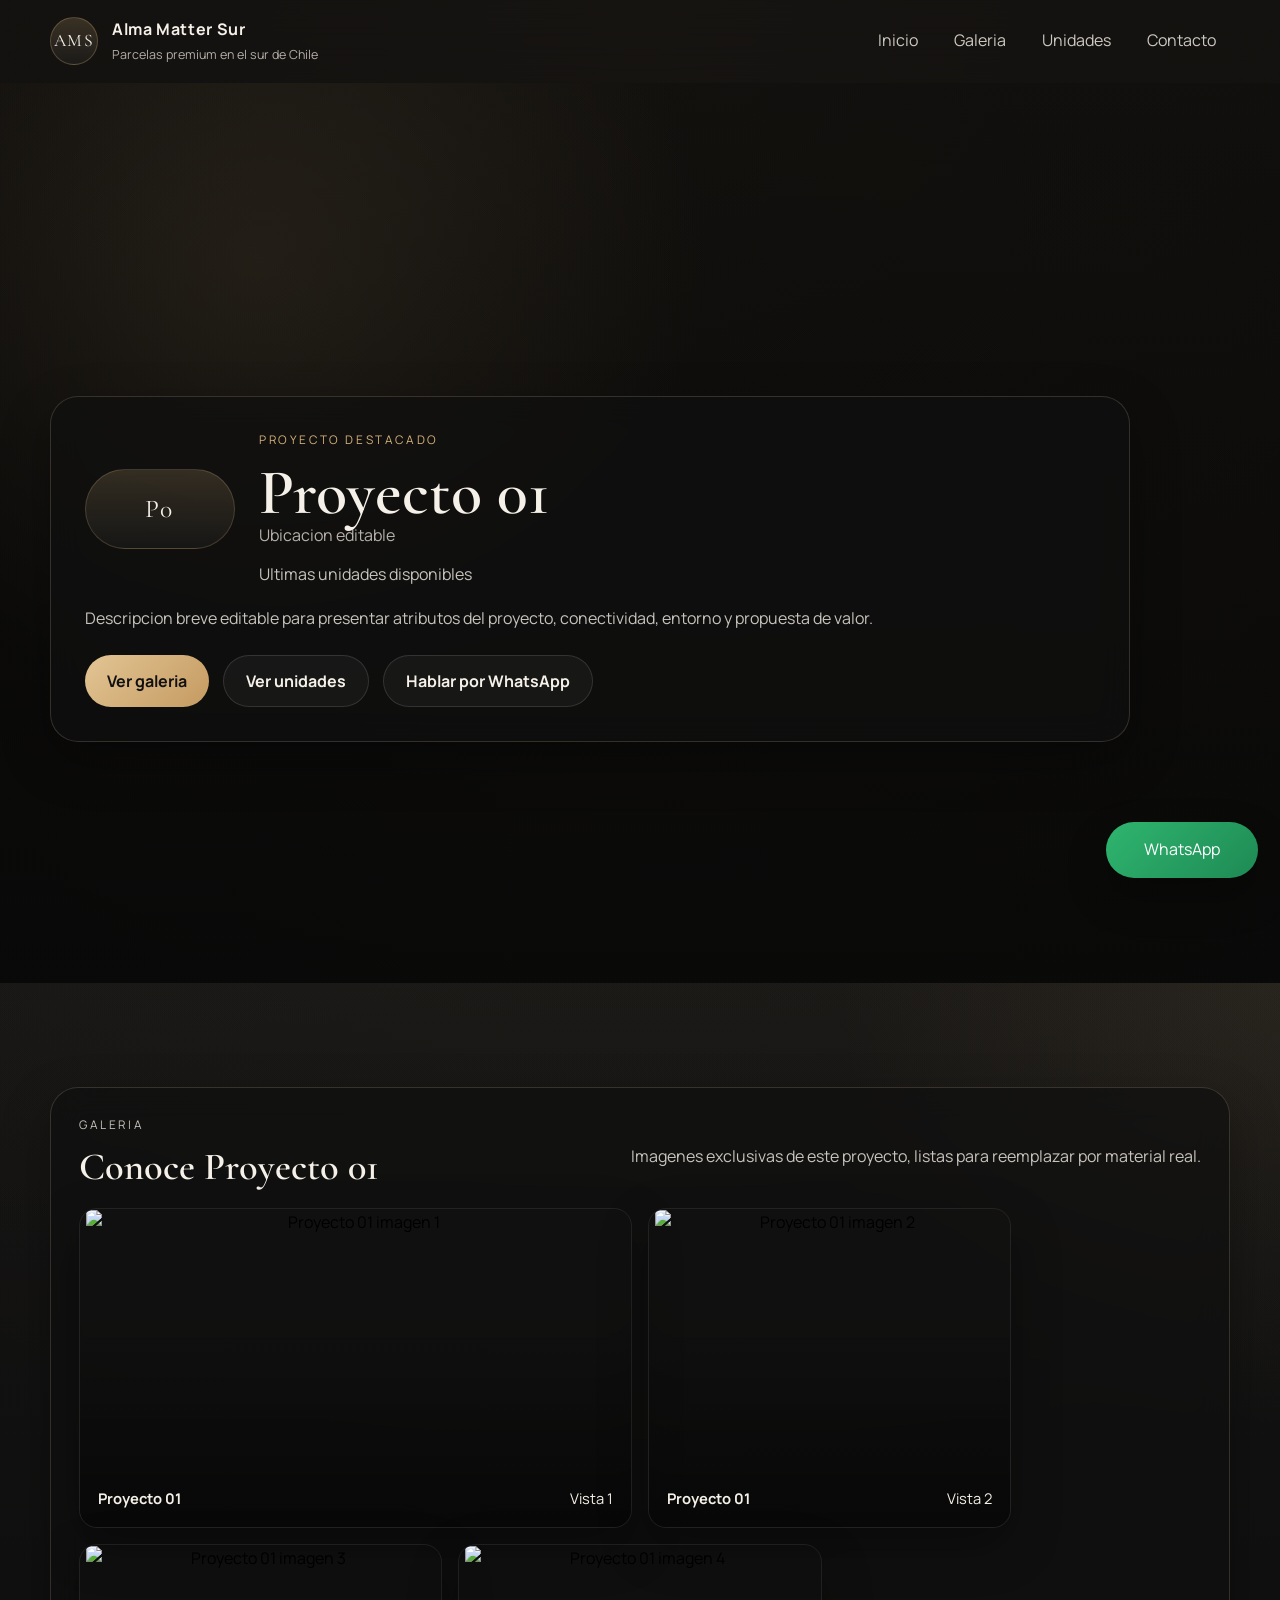
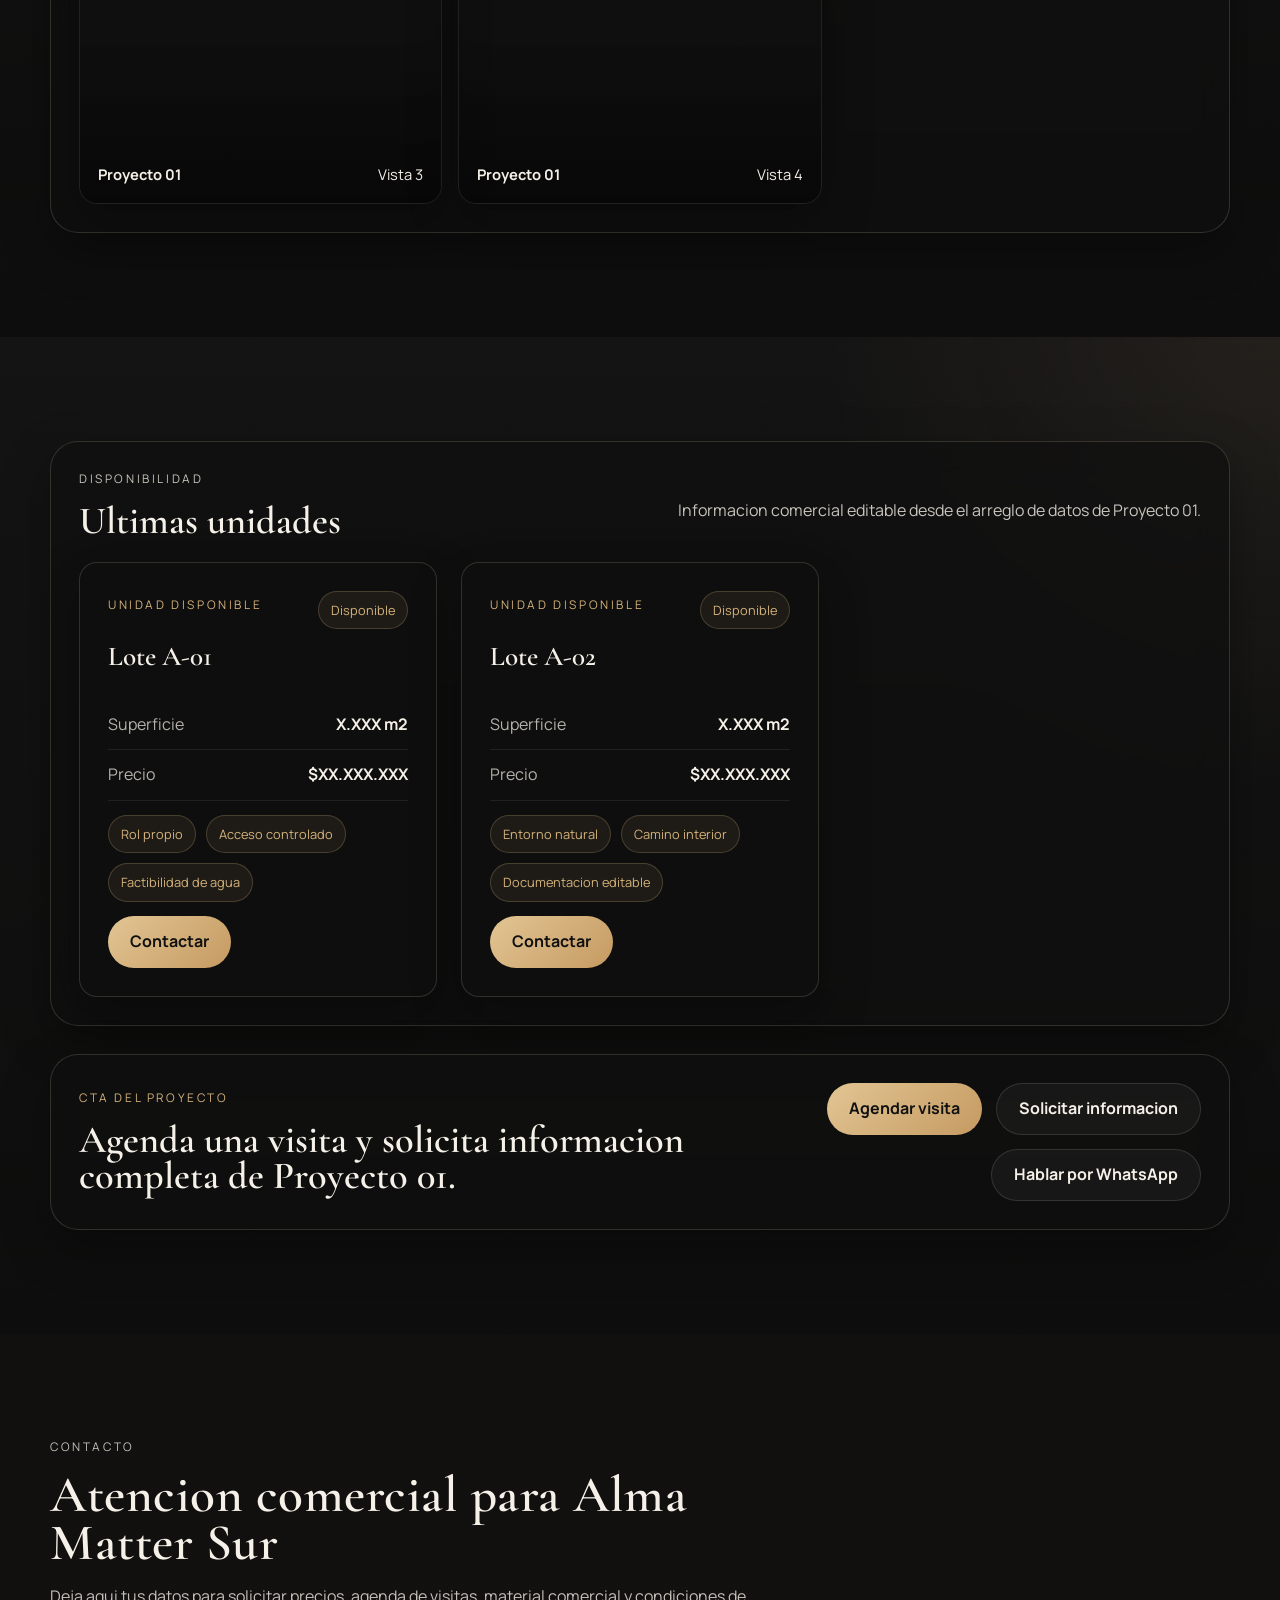
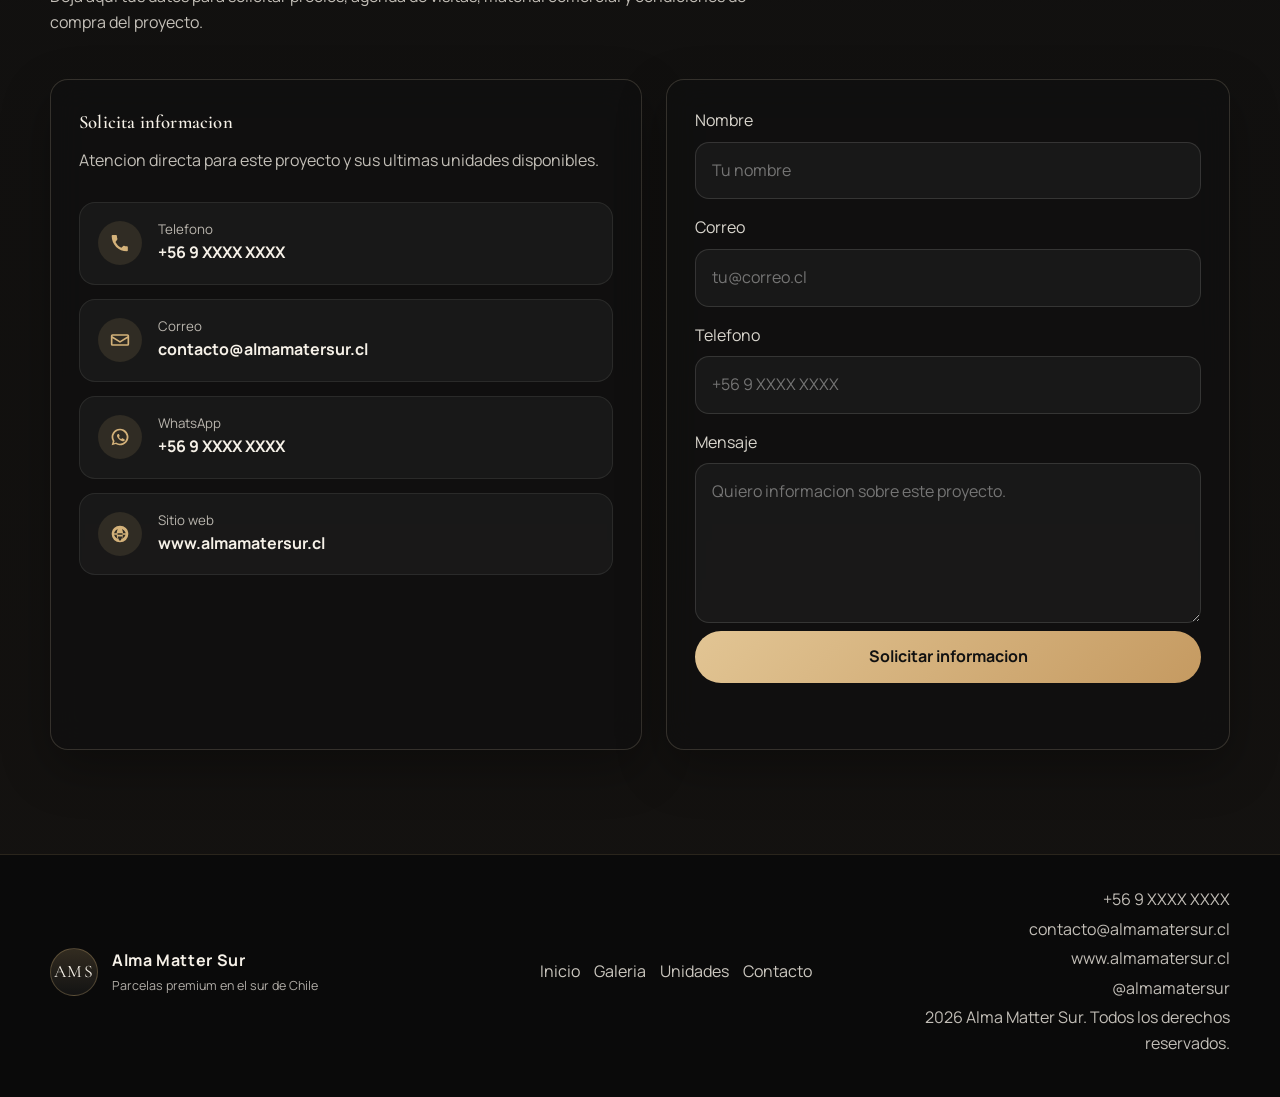
==== proyecto-1.html @ ce8dd382 "Split landing into project detail pages" ====
<!DOCTYPE html>
<html lang="es">
<head>
  <meta charset="UTF-8" />
  <meta name="viewport" content="width=device-width, initial-scale=1.0" />
  <title>Proyecto 01 | Alma Matter Sur</title>
  <meta name="description" content="Proyecto de parcelas de Alma Matter Sur." />
  <meta name="theme-color" content="#111111" />
  <link rel="preconnect" href="https://fonts.googleapis.com" />
  <link rel="preconnect" href="https://fonts.gstatic.com" crossorigin />
  <link
    href="https://fonts.googleapis.com/css2?family=Cormorant+Garamond:wght@500;600;700&family=Manrope:wght@400;500;600;700;800&display=swap"
    rel="stylesheet"
  />
  <link rel="stylesheet" href="css/styles.css" />
</head>
<body data-project-id="proyecto-1">
  <header class="site-header" id="top">
    <div class="container nav-shell">
      <a class="brand" href="index.html" aria-label="Ir al inicio de Alma Matter Sur">
        <span class="brand-mark">AMS</span>
        <span class="brand-copy">
          <strong id="brandName">Alma Matter Sur</strong>
          <small id="brandTagline">Parcelas premium en el sur de Chile</small>
        </span>
      </a>

      <nav class="main-nav" id="mainNav" aria-label="Navegacion principal"></nav>

      <button class="menu-toggle" id="menuToggle" type="button" aria-expanded="false" aria-controls="mainNav">
        Menu
      </button>
    </div>
  </header>

  <main id="projectPage">
    <!-- Render dinamico de pagina individual -->
  </main>

  <section class="section" id="contacto">
    <div class="container">
      <div class="section-head reveal">
        <p class="eyebrow">Contacto</p>
        <h2>Atencion comercial para Alma Matter Sur</h2>
        <p>
          Deja aqui tus datos para solicitar precios, agenda de visitas, material comercial y condiciones
          de compra del proyecto.
        </p>
      </div>

      <div class="contact-shell">
        <article class="contact-card reveal">
          <h3>Solicita informacion</h3>
          <p class="contact-lead">Atencion directa para este proyecto y sus ultimas unidades disponibles.</p>
          <div class="contact-list" id="contactList"></div>
        </article>

        <article class="form-card reveal">
          <form id="contactForm" novalidate>
            <label for="nombre">Nombre</label>
            <input id="nombre" name="nombre" type="text" placeholder="Tu nombre" required />

            <label for="correo">Correo</label>
            <input id="correo" name="correo" type="email" placeholder="tu@correo.cl" required />

            <label for="telefono">Telefono</label>
            <input id="telefono" name="telefono" type="tel" placeholder="+56 9 XXXX XXXX" required />

            <label for="mensaje">Mensaje</label>
            <textarea id="mensaje" name="mensaje" rows="5" placeholder="Quiero informacion sobre este proyecto." required></textarea>

            <button class="btn btn-primary btn-block" type="submit">Solicitar informacion</button>
            <p class="form-response" id="formResponse" aria-live="polite"></p>
          </form>
        </article>
      </div>
    </div>
  </section>

  <footer class="site-footer">
    <div class="container footer-shell">
      <div class="footer-brand">
        <span class="brand-mark">AMS</span>
        <div>
          <strong id="footerBrandName">Alma Matter Sur</strong>
          <p id="footerBrandTagline">Parcelas premium en el sur de Chile</p>
        </div>
      </div>

      <nav class="footer-nav" id="footerNav" aria-label="Enlaces del footer"></nav>

      <div class="footer-meta" id="footerMeta"></div>
    </div>
  </footer>

  <a class="whatsapp-float" id="whatsAppFloat" href="#contacto" target="_blank" rel="noreferrer">
    <span>WhatsApp</span>
  </a>

  <div class="lightbox" id="lightbox" aria-hidden="true">
    <button class="lightbox-close" id="lightboxClose" type="button" aria-label="Cerrar galeria">Cerrar</button>
    <button class="lightbox-nav lightbox-prev" id="lightboxPrev" type="button" aria-label="Imagen anterior">Anterior</button>
    <figure class="lightbox-figure">
      <img id="lightboxImage" src="" alt="" />
      <figcaption id="lightboxCaption"></figcaption>
    </figure>
    <button class="lightbox-nav lightbox-next" id="lightboxNext" type="button" aria-label="Imagen siguiente">Siguiente</button>
  </div>

  <script src="js/data.js"></script>
  <script src="js/project-page.js"></script>
</body>
</html>
---- css/styles.css ----
@import url("https://fonts.googleapis.com/css2?family=Cormorant+Garamond:wght@500;600;700&family=Manrope:wght@400;500;600;700;800&display=swap");

:root {
  --bg: #111111;
  --bg-soft: #171513;
  --panel: rgba(16, 16, 16, 0.72);
  --panel-strong: rgba(9, 9, 9, 0.82);
  --line: rgba(220, 205, 176, 0.18);
  --line-strong: rgba(220, 205, 176, 0.34);
  --text: #f6f1e8;
  --muted: #c7bca9;
  --accent: #d4b27a;
  --accent-soft: #b19160;
  --hero-image: url("https://images.unsplash.com/photo-1506744038136-46273834b3fb?auto=format&fit=crop&w=1800&q=80");
  --shadow-lg: 0 30px 90px rgba(0, 0, 0, 0.45);
  --shadow-md: 0 18px 50px rgba(0, 0, 0, 0.3);
  --radius-lg: 28px;
  --radius-md: 18px;
  --radius-sm: 12px;
}

*,
*::before,
*::after {
  box-sizing: border-box;
}

html {
  scroll-behavior: smooth;
}

body {
  margin: 0;
  font-family: "Manrope", sans-serif;
  background:
    radial-gradient(circle at top, rgba(212, 178, 122, 0.08), transparent 35%),
    linear-gradient(180deg, #141210 0%, #0f0f0f 50%, #141210 100%);
  color: var(--text);
  line-height: 1.6;
}

body.menu-open,
body.lightbox-open {
  overflow: hidden;
}

img {
  display: block;
  max-width: 100%;
}

a {
  color: inherit;
  text-decoration: none;
}

button,
input,
textarea {
  font: inherit;
}

button {
  border: 0;
  background: none;
}

.container {
  width: min(1180px, calc(100% - 32px));
  margin: 0 auto;
}

.section {
  padding: 104px 0;
  position: relative;
}

.section-dark {
  background:
    linear-gradient(180deg, rgba(255, 255, 255, 0.02), transparent 28%),
    linear-gradient(180deg, rgba(10, 10, 10, 0.75), rgba(10, 10, 10, 0.92));
}

.section-head {
  max-width: 720px;
  margin-bottom: 44px;
}

.section-head h2,
.cta-strip-shell h2,
.hero-copy h1,
.contact-card h3 {
  margin: 0;
  font-family: "Cormorant Garamond", serif;
  font-weight: 600;
  letter-spacing: 0.01em;
}

.section-head h2 {
  font-size: clamp(2.4rem, 4vw, 4rem);
  line-height: 0.95;
  margin-bottom: 14px;
}

.section-head p,
.hero-text,
.project-card p,
.gallery-copy p,
.contact-card p,
.footer-meta p,
.footer-brand p {
  color: rgba(246, 241, 232, 0.78);
}

.eyebrow {
  margin: 0 0 14px;
  text-transform: uppercase;
  letter-spacing: 0.22em;
  font-size: 0.74rem;
  color: var(--accent);
}

.site-header {
  position: sticky;
  top: 0;
  z-index: 50;
  backdrop-filter: blur(18px);
  background: rgba(13, 13, 13, 0.56);
  border-bottom: 1px solid transparent;
  transition: background 0.25s ease, border-color 0.25s ease, box-shadow 0.25s ease;
}

.site-header.scrolled {
  background: rgba(10, 10, 10, 0.88);
  border-color: rgba(212, 178, 122, 0.16);
  box-shadow: 0 10px 32px rgba(0, 0, 0, 0.2);
}

.nav-shell {
  min-height: 82px;
  display: flex;
  align-items: center;
  justify-content: space-between;
  gap: 20px;
}

.brand,
.footer-brand {
  display: inline-flex;
  align-items: center;
  gap: 14px;
}

.brand-mark {
  width: 48px;
  height: 48px;
  border-radius: 50%;
  display: grid;
  place-items: center;
  border: 1px solid rgba(212, 178, 122, 0.28);
  background: linear-gradient(180deg, rgba(212, 178, 122, 0.2), rgba(255, 255, 255, 0.04));
  color: var(--text);
  font-family: "Cormorant Garamond", serif;
  font-size: 1.1rem;
  letter-spacing: 0.08em;
}

.brand-copy strong,
.footer-brand strong {
  display: block;
  font-size: 1rem;
  letter-spacing: 0.04em;
}

.brand-copy small,
.footer-brand p {
  display: block;
  margin: 3px 0 0;
  font-size: 0.78rem;
  color: rgba(246, 241, 232, 0.7);
}

.main-nav {
  display: flex;
  align-items: center;
  gap: 8px;
}

.main-nav a,
.footer-nav a {
  color: rgba(246, 241, 232, 0.82);
}

.main-nav a {
  padding: 10px 14px;
  border-radius: 999px;
  transition: background 0.25s ease, color 0.25s ease;
}

.main-nav a:hover,
.main-nav a:focus-visible,
.footer-nav a:hover,
.footer-nav a:focus-visible {
  color: var(--text);
}

.main-nav a:hover,
.main-nav a:focus-visible {
  background: rgba(255, 255, 255, 0.06);
}

.menu-toggle {
  display: none;
  min-width: 78px;
  padding: 12px 16px;
  border-radius: 999px;
  color: var(--text);
  border: 1px solid rgba(212, 178, 122, 0.22);
  background: rgba(255, 255, 255, 0.04);
  cursor: pointer;
}

.hero {
  min-height: 100svh;
  display: flex;
  align-items: center;
  position: relative;
  isolation: isolate;
  overflow: clip;
}

.hero-media,
.hero-overlay {
  position: absolute;
  inset: 0;
}

.hero-media {
  background:
    linear-gradient(135deg, rgba(7, 7, 7, 0.36), rgba(7, 7, 7, 0.22)),
    var(--hero-image) center center / cover no-repeat;
  transform: scale(1.02);
}

.hero-overlay {
  background:
    linear-gradient(180deg, rgba(6, 6, 6, 0.36) 0%, rgba(6, 6, 6, 0.72) 100%),
    radial-gradient(circle at 20% 20%, rgba(212, 178, 122, 0.18), transparent 36%);
}

.hero-shell {
  position: relative;
  z-index: 1;
  min-height: calc(100svh - 82px);
  display: flex;
  flex-direction: column;
  justify-content: center;
  align-items: center;
  gap: 22px;
  padding: 112px 0 40px;
}

.hero-copy {
  width: min(100%, 1120px);
  margin: 0 auto;
  text-align: center;
}

.hero-copy-compact {
  max-width: 720px;
}

.hero-intro {
  max-width: 540px;
  margin: 0 auto;
  font-size: 1rem;
  color: rgba(246, 241, 232, 0.82);
}

.hero-copy h1 {
  max-width: 1120px;
  margin: 0 auto 16px;
  font-size: clamp(2.9rem, 5.3vw, 5rem);
  line-height: 0.94;
  text-wrap: balance;
}

.hero-text {
  max-width: 860px;
  margin: 0 auto;
  font-size: 1rem;
}

.hero-panel,
.project-card,
.gallery-panel,
.unit-card,
.contact-card,
.form-card,
.cta-strip-shell {
  background: var(--panel);
  border: 1px solid var(--line);
  box-shadow: var(--shadow-md);
  backdrop-filter: blur(16px);
}

.hero-panel {
  width: min(100%, 1180px);
  padding: 0;
  border-radius: var(--radius-lg);
  background: transparent;
  border: 0;
  box-shadow: none;
  backdrop-filter: none;
}

.hero-projects {
  display: grid;
  grid-template-columns: repeat(3, minmax(0, 1fr));
  gap: clamp(18px, 2vw, 28px);
}

.hero-project-card {
  display: flex;
  flex-direction: column;
  align-items: center;
  text-align: center;
  min-width: 0;
  min-height: 100%;
  padding: 30px 24px 24px;
  border-radius: 20px;
  background: rgba(0, 0, 0, 0.45);
  box-shadow: var(--shadow-md);
  backdrop-filter: blur(8px);
  border: 1px solid rgba(255, 255, 255, 0.08);
  color: var(--text);
  transition: transform 0.3s ease, border-color 0.3s ease, background 0.3s ease, box-shadow 0.3s ease;
}

.hero-project-card:hover,
.hero-project-card:focus-within {
  transform: translateY(-4px);
  border-color: rgba(212, 178, 122, 0.42);
  background: rgba(0, 0, 0, 0.54);
  box-shadow: 0 24px 60px rgba(0, 0, 0, 0.34);
}

.hero-project-card img,
.logo-placeholder {
  width: auto;
  height: 80px;
  margin: 0 auto 18px;
}

.logo-placeholder {
  min-width: 150px;
  padding: 0 14px;
  border-radius: 999px;
  display: grid;
  place-items: center;
  background: linear-gradient(180deg, rgba(212, 178, 122, 0.18), rgba(255, 255, 255, 0.03));
  border: 1px solid rgba(212, 178, 122, 0.22);
  font-family: "Cormorant Garamond", serif;
  font-size: 1.6rem;
  letter-spacing: 0.08em;
}

.hero-project-card strong,
.project-logo-copy strong,
.gallery-copy h3,
.unit-card h3 {
  display: block;
  font-family: "Cormorant Garamond", serif;
  font-size: 1.7rem;
  font-weight: 600;
  line-height: 1;
}

.hero-project-card span,
.project-logo-copy span,
.gallery-copy span,
.unit-meta,
.contact-link small {
  display: block;
  color: rgba(246, 241, 232, 0.72);
}

.hero-project-line {
  margin: 14px 0 22px;
  color: rgba(246, 241, 232, 0.82);
  font-size: 0.95rem;
}

.hero-card-btn {
  width: 100%;
  margin-top: auto;
}

.project-section {
  background:
    radial-gradient(circle at top right, rgba(212, 178, 122, 0.08), transparent 28%),
    linear-gradient(180deg, rgba(255, 255, 255, 0.02), rgba(13, 13, 13, 0.88));
}

.project-detail-hero .hero-shell {
  min-height: calc(88svh - 82px);
}

.project-detail-shell {
  align-items: stretch;
}

.project-detail-card {
  width: min(100%, 1080px);
  padding: 34px;
  border-radius: var(--radius-lg);
  background: var(--panel);
  border: 1px solid var(--line);
  box-shadow: var(--shadow-md);
  backdrop-filter: blur(16px);
}

.project-detail-brand {
  display: flex;
  align-items: center;
  gap: 24px;
  margin-bottom: 18px;
}

.project-detail-copy h1 {
  margin: 0;
  font-family: "Cormorant Garamond", serif;
  font-weight: 600;
  font-size: clamp(3rem, 5vw, 5.1rem);
  line-height: 0.92;
}

.project-detail-actions {
  margin-top: 24px;
  display: flex;
  gap: 14px;
  flex-wrap: wrap;
}

.project-section-shell {
  display: grid;
  gap: 28px;
}

.project-section-head,
.project-block,
.project-cta {
  background: var(--panel);
  border: 1px solid var(--line);
  box-shadow: var(--shadow-md);
  backdrop-filter: blur(16px);
  border-radius: var(--radius-lg);
}

.project-section-head {
  display: grid;
  grid-template-columns: minmax(0, 1.1fr) minmax(280px, 0.9fr);
  gap: 28px;
  align-items: end;
  padding: 32px;
}

.project-section-brand {
  display: flex;
  align-items: center;
  gap: 22px;
}

.project-section-logo {
  flex: 0 0 auto;
  margin: 0;
}

.project-section-copy h2,
.project-block-head h3,
.project-cta h3 {
  margin: 0;
  font-family: "Cormorant Garamond", serif;
  font-weight: 600;
  line-height: 0.96;
}

.project-section-copy h2 {
  font-size: clamp(2.8rem, 4vw, 4.4rem);
}

.project-section-location {
  margin-top: 8px;
  color: rgba(246, 241, 232, 0.72);
}

.project-section-tagline,
.project-section-description,
.project-block-head p,
.empty-state {
  color: rgba(246, 241, 232, 0.8);
}

.project-section-tagline {
  margin: 14px 0 0;
  font-size: 1rem;
}

.project-section-description {
  margin: 0;
  font-size: 1rem;
}

.project-block {
  padding: 28px;
}

.project-block-head {
  display: flex;
  justify-content: space-between;
  align-items: end;
  gap: 18px;
  margin-bottom: 22px;
}

.project-block-head h3,
.project-cta h3 {
  font-size: clamp(2rem, 3vw, 3rem);
}

.project-units-grid {
  grid-template-columns: repeat(2, minmax(0, 1fr));
}

.project-cta {
  padding: 28px;
  display: flex;
  justify-content: space-between;
  align-items: center;
  gap: 22px;
}

.project-cta-actions {
  display: flex;
  gap: 14px;
  flex-wrap: wrap;
  justify-content: flex-end;
}

.empty-state {
  margin: 0;
  padding: 20px 0 4px;
}

.hero-actions,
.cta-strip-actions {
  margin-top: 28px;
  display: flex;
  justify-content: center;
  gap: 14px;
  flex-wrap: wrap;
}

.btn {
  display: inline-flex;
  align-items: center;
  justify-content: center;
  gap: 8px;
  min-height: 52px;
  padding: 0 22px;
  border-radius: 999px;
  font-weight: 700;
  cursor: pointer;
  transition: transform 0.25s ease, background 0.25s ease, border-color 0.25s ease, color 0.25s ease;
}

.btn:hover,
.btn:focus-visible {
  transform: translateY(-2px);
}

.btn-primary {
  color: #111;
  background: linear-gradient(135deg, #e2c594, #c59a61);
}

.btn-secondary {
  color: var(--text);
  background: rgba(255, 255, 255, 0.04);
  border: 1px solid rgba(255, 255, 255, 0.12);
}

.btn-block {
  width: 100%;
}

.project-grid,
.units-grid {
  display: grid;
  grid-template-columns: repeat(3, minmax(0, 1fr));
  gap: 24px;
}

.project-card,
.unit-card,
.contact-card,
.form-card {
  border-radius: var(--radius-md);
  padding: 28px;
}

.project-card {
  display: flex;
  flex-direction: column;
  gap: 18px;
}

.project-top {
  display: flex;
  align-items: center;
  gap: 18px;
}

.project-top .logo-placeholder,
.project-top img {
  height: 62px;
  margin: 0;
}

.project-logo-copy span {
  margin-top: 8px;
}

.project-actions,
.unit-actions {
  margin-top: auto;
  display: flex;
  gap: 12px;
  flex-wrap: wrap;
}

.project-badge,
.unit-status,
.chip {
  display: inline-flex;
  align-items: center;
  padding: 8px 12px;
  border-radius: 999px;
  border: 1px solid rgba(212, 178, 122, 0.24);
  background: rgba(212, 178, 122, 0.08);
  color: var(--accent);
  font-size: 0.8rem;
}

.tabs {
  display: flex;
  gap: 12px;
  flex-wrap: wrap;
  margin-bottom: 28px;
}

.tab {
  padding: 13px 18px;
  border-radius: 999px;
  border: 1px solid rgba(255, 255, 255, 0.1);
  background: rgba(255, 255, 255, 0.04);
  color: rgba(246, 241, 232, 0.88);
  cursor: pointer;
  transition: background 0.25s ease, color 0.25s ease, border-color 0.25s ease;
}

.tab.is-active,
.tab:hover,
.tab:focus-visible {
  background: rgba(212, 178, 122, 0.14);
  border-color: rgba(212, 178, 122, 0.34);
  color: var(--text);
}

.gallery-panel {
  border-radius: var(--radius-lg);
  padding: 24px;
  min-height: 420px;
}

.gallery-copy {
  display: flex;
  justify-content: space-between;
  gap: 16px;
  align-items: end;
  margin-bottom: 24px;
}

.gallery-grid {
  display: grid;
  grid-template-columns: repeat(12, minmax(0, 1fr));
  gap: 16px;
}

.gallery-item {
  position: relative;
  grid-column: span 4;
  min-height: 220px;
  border-radius: 18px;
  overflow: hidden;
  cursor: pointer;
  border: 1px solid rgba(255, 255, 255, 0.08);
  box-shadow: var(--shadow-md);
  transform: translateY(0);
  transition: transform 0.3s ease, border-color 0.3s ease;
}

.gallery-item:nth-child(4n + 1) {
  grid-column: span 6;
  min-height: 320px;
}

.gallery-item:nth-child(4n + 4) {
  min-height: 260px;
}

.gallery-item:hover,
.gallery-item:focus-visible {
  transform: translateY(-4px);
  border-color: rgba(212, 178, 122, 0.32);
}

.gallery-item img {
  width: 100%;
  height: 100%;
  object-fit: cover;
}

.gallery-item::after {
  content: "";
  position: absolute;
  inset: 0;
  background: linear-gradient(180deg, transparent 35%, rgba(6, 6, 6, 0.78) 100%);
}

.gallery-item-label {
  position: absolute;
  left: 18px;
  right: 18px;
  bottom: 16px;
  z-index: 1;
  display: flex;
  justify-content: space-between;
  gap: 12px;
  color: var(--text);
  font-size: 0.92rem;
}

.units-panel {
  min-height: 260px;
}

.units-grid {
  grid-template-columns: repeat(3, minmax(0, 1fr));
}

.unit-card {
  display: flex;
  flex-direction: column;
  gap: 14px;
}

.unit-header {
  display: flex;
  align-items: start;
  justify-content: space-between;
  gap: 10px;
}

.unit-data {
  display: grid;
  gap: 12px;
}

.unit-row {
  display: flex;
  justify-content: space-between;
  gap: 16px;
  padding-bottom: 12px;
  border-bottom: 1px solid rgba(255, 255, 255, 0.08);
}

.unit-row strong {
  font-size: 1rem;
}

.feature-list {
  display: flex;
  flex-wrap: wrap;
  gap: 10px;
}

.cta-strip {
  padding-top: 0;
}

.cta-strip-shell {
  padding: 30px;
  border-radius: var(--radius-lg);
  display: flex;
  align-items: center;
  justify-content: space-between;
  gap: 20px;
}

.cta-strip-shell h2 {
  font-size: clamp(2rem, 4vw, 3.1rem);
  line-height: 0.98;
}

.contact-shell {
  display: grid;
  grid-template-columns: 1.05fr 1fr;
  gap: 24px;
}

.contact-card,
.form-card {
  min-height: 100%;
}

.contact-lead {
  margin-top: 10px;
}

.contact-list {
  display: grid;
  gap: 14px;
  margin-top: 28px;
}

.contact-link {
  display: flex;
  align-items: center;
  gap: 16px;
  padding: 16px 18px;
  border-radius: 16px;
  background: rgba(255, 255, 255, 0.04);
  border: 1px solid rgba(255, 255, 255, 0.08);
}

.contact-icon {
  width: 44px;
  height: 44px;
  flex: 0 0 44px;
  display: grid;
  place-items: center;
  border-radius: 50%;
  background: rgba(212, 178, 122, 0.12);
  color: var(--accent);
}

.contact-link strong {
  display: block;
  margin-bottom: 2px;
}

.form-card label {
  display: block;
  margin-bottom: 8px;
  color: rgba(246, 241, 232, 0.88);
}

.form-card label:not(:first-child) {
  margin-top: 16px;
}

.form-card input,
.form-card textarea {
  width: 100%;
  border: 1px solid rgba(255, 255, 255, 0.12);
  border-radius: 14px;
  padding: 15px 16px;
  color: var(--text);
  background: rgba(255, 255, 255, 0.04);
  outline: none;
  transition: border-color 0.25s ease, background 0.25s ease;
}

.form-card input:focus,
.form-card textarea:focus {
  border-color: rgba(212, 178, 122, 0.34);
  background: rgba(255, 255, 255, 0.06);
}

.form-response {
  min-height: 24px;
  margin: 14px 0 0;
  color: var(--accent);
}

.site-footer {
  padding: 28px 0 36px;
  border-top: 1px solid rgba(212, 178, 122, 0.16);
  background: rgba(9, 9, 9, 0.9);
}

.footer-shell {
  display: grid;
  grid-template-columns: 1.2fr 1fr 1fr;
  gap: 20px;
  align-items: center;
}

.footer-nav {
  display: flex;
  justify-content: center;
  flex-wrap: wrap;
  gap: 14px;
}

.footer-meta {
  justify-self: end;
  text-align: right;
}

.footer-meta p {
  margin: 4px 0;
}

.whatsapp-float {
  position: fixed;
  right: 22px;
  bottom: 22px;
  z-index: 45;
  min-width: 152px;
  min-height: 56px;
  padding: 0 20px;
  display: inline-flex;
  align-items: center;
  justify-content: center;
  border-radius: 999px;
  background: linear-gradient(135deg, #2fb56f, #1e8a54);
  color: #fff;
  box-shadow: 0 18px 40px rgba(0, 0, 0, 0.28);
}

.lightbox {
  position: fixed;
  inset: 0;
  z-index: 80;
  display: grid;
  place-items: center;
  gap: 18px;
  padding: 24px;
  background: rgba(8, 8, 8, 0.92);
  opacity: 0;
  pointer-events: none;
  transition: opacity 0.25s ease;
}

.lightbox.is-open {
  opacity: 1;
  pointer-events: auto;
}

.lightbox-figure {
  margin: 0;
  width: min(100%, 1080px);
}

.lightbox-figure img {
  width: 100%;
  max-height: 78svh;
  object-fit: cover;
  border-radius: 22px;
  border: 1px solid rgba(255, 255, 255, 0.1);
}

.lightbox-figure figcaption {
  margin-top: 10px;
  text-align: center;
  color: rgba(246, 241, 232, 0.8);
}

.lightbox-close,
.lightbox-nav {
  position: absolute;
  padding: 14px 18px;
  border-radius: 999px;
  background: rgba(255, 255, 255, 0.08);
  color: var(--text);
  border: 1px solid rgba(255, 255, 255, 0.12);
  cursor: pointer;
}

.lightbox-close {
  top: 24px;
  right: 24px;
}

.lightbox-prev {
  left: 24px;
  top: 50%;
  transform: translateY(-50%);
}

.lightbox-next {
  right: 24px;
  top: 50%;
  transform: translateY(-50%);
}

.reveal {
  opacity: 1;
  transform: none;
  transition: opacity 0.6s ease, transform 0.6s ease;
}

.reveal.is-visible {
  opacity: 1;
  transform: none;
}

.sr-only {
  position: absolute;
  width: 1px;
  height: 1px;
  padding: 0;
  margin: -1px;
  overflow: hidden;
  clip: rect(0, 0, 0, 0);
  white-space: nowrap;
  border: 0;
}

#hero,
#contacto,
[id="galeria"],
[id="unidades"],
[id^="proyecto-"] {
  scroll-margin-top: 110px;
}

@media (max-width: 1080px) {
  .hero-projects {
    grid-template-columns: repeat(2, minmax(0, 1fr));
  }

  .project-section-head,
  .project-units-grid {
    grid-template-columns: 1fr;
  }

  .project-grid,
  .units-grid,
  .footer-shell,
  .contact-shell {
    grid-template-columns: repeat(2, minmax(0, 1fr));
  }

  .footer-meta {
    justify-self: start;
    text-align: left;
  }

  .gallery-item,
  .gallery-item:nth-child(4n + 1) {
    grid-column: span 6;
  }
}

@media (max-width: 800px) {
  .menu-toggle {
    display: inline-flex;
    align-items: center;
    justify-content: center;
  }

  .main-nav {
    position: fixed;
    top: 82px;
    left: 16px;
    right: 16px;
    display: none;
    flex-direction: column;
    align-items: stretch;
    padding: 14px;
    border-radius: 22px;
    background: rgba(10, 10, 10, 0.96);
    border: 1px solid rgba(212, 178, 122, 0.14);
    box-shadow: var(--shadow-lg);
  }

  .main-nav.is-open {
    display: flex;
  }

  .hero-shell {
    min-height: auto;
    padding-top: 118px;
  }

  .hero-copy-compact {
    max-width: 620px;
  }

  .hero-copy h1 {
    font-size: clamp(2.7rem, 12vw, 4.3rem);
  }

  .project-section-brand,
  .project-detail-brand,
  .project-block-head,
  .project-cta {
    flex-direction: column;
    align-items: start;
  }

  .project-cta-actions {
    justify-content: start;
  }

  .project-grid,
  .units-grid,
  .contact-shell,
  .footer-shell {
    grid-template-columns: 1fr;
  }

  .gallery-copy,
  .cta-strip-shell {
    flex-direction: column;
    align-items: start;
  }

  .footer-nav {
    justify-content: start;
  }

  .hero-projects {
    grid-template-columns: 1fr;
  }

  .hero-project-card {
    max-width: none;
  }

  .gallery-grid {
    grid-template-columns: repeat(2, minmax(0, 1fr));
  }

  .gallery-item,
  .gallery-item:nth-child(4n + 1) {
    grid-column: span 1;
    min-height: 220px;
  }

  .lightbox-prev,
  .lightbox-next {
    top: auto;
    bottom: 24px;
    transform: none;
  }

  .lightbox-prev {
    left: 24px;
  }

  .lightbox-next {
    right: 24px;
  }
}

@media (max-width: 560px) {
  .section {
    padding: 84px 0;
  }

  .container {
    width: min(100% - 20px, 1180px);
  }

  .hero-panel,
  .gallery-panel,
  .project-card,
  .unit-card,
  .contact-card,
  .form-card,
  .cta-strip-shell {
    padding: 22px;
  }

  .hero-actions,
  .cta-strip-actions,
  .project-detail-actions,
  .project-actions,
  .unit-actions,
  .project-cta-actions {
    flex-direction: column;
    align-items: stretch;
  }

  .btn,
  .whatsapp-float {
    width: 100%;
  }

  .gallery-grid {
    grid-template-columns: 1fr;
  }

  .gallery-item,
  .gallery-item:nth-child(4n + 1) {
    grid-column: span 1;
  }

  .project-top,
  .unit-header,
  .unit-row {
    flex-direction: column;
  }

  .whatsapp-float {
    right: 12px;
    left: 12px;
    bottom: 12px;
    min-width: 0;
  }
}

@media (prefers-reduced-motion: reduce) {
  html {
    scroll-behavior: auto;
  }

  *,
  *::before,
  *::after {
    animation: none !important;
    transition: none !important;
  }

  .reveal {
    opacity: 1;
    transform: none;
  }
}
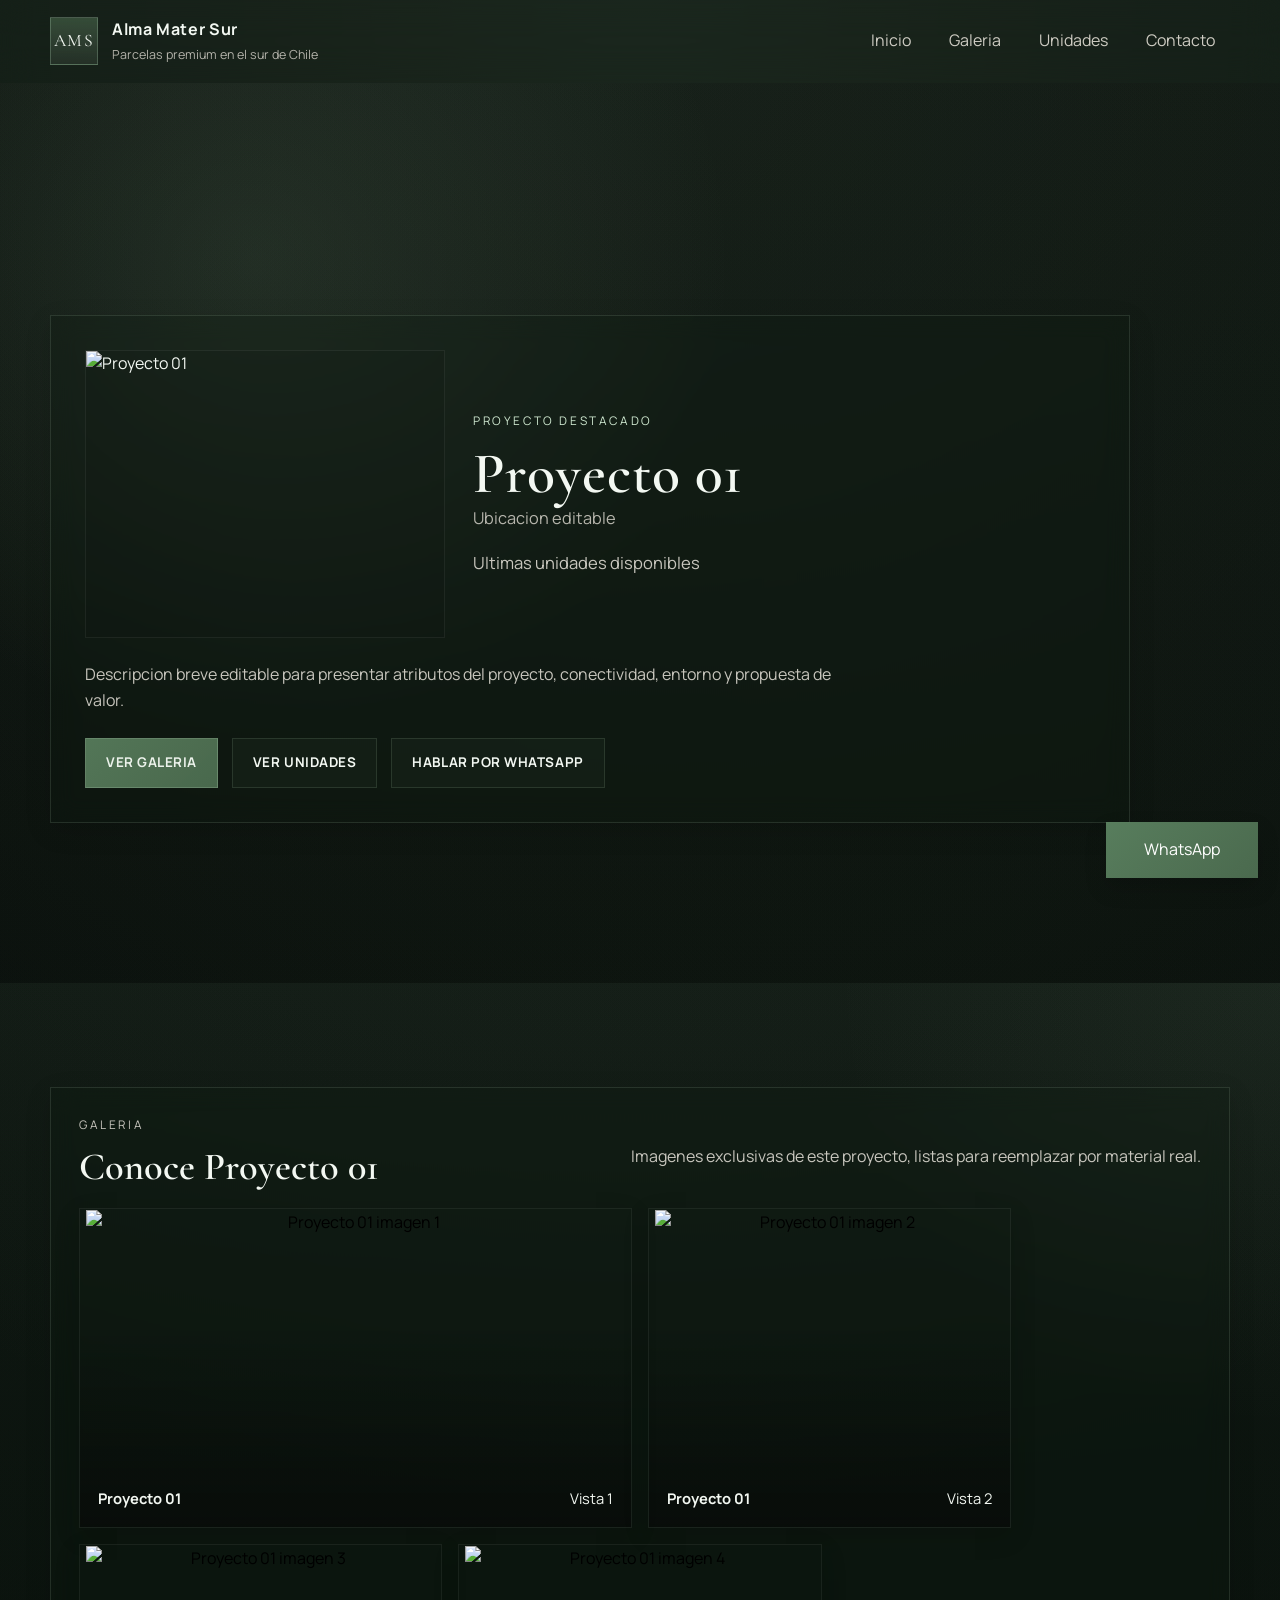
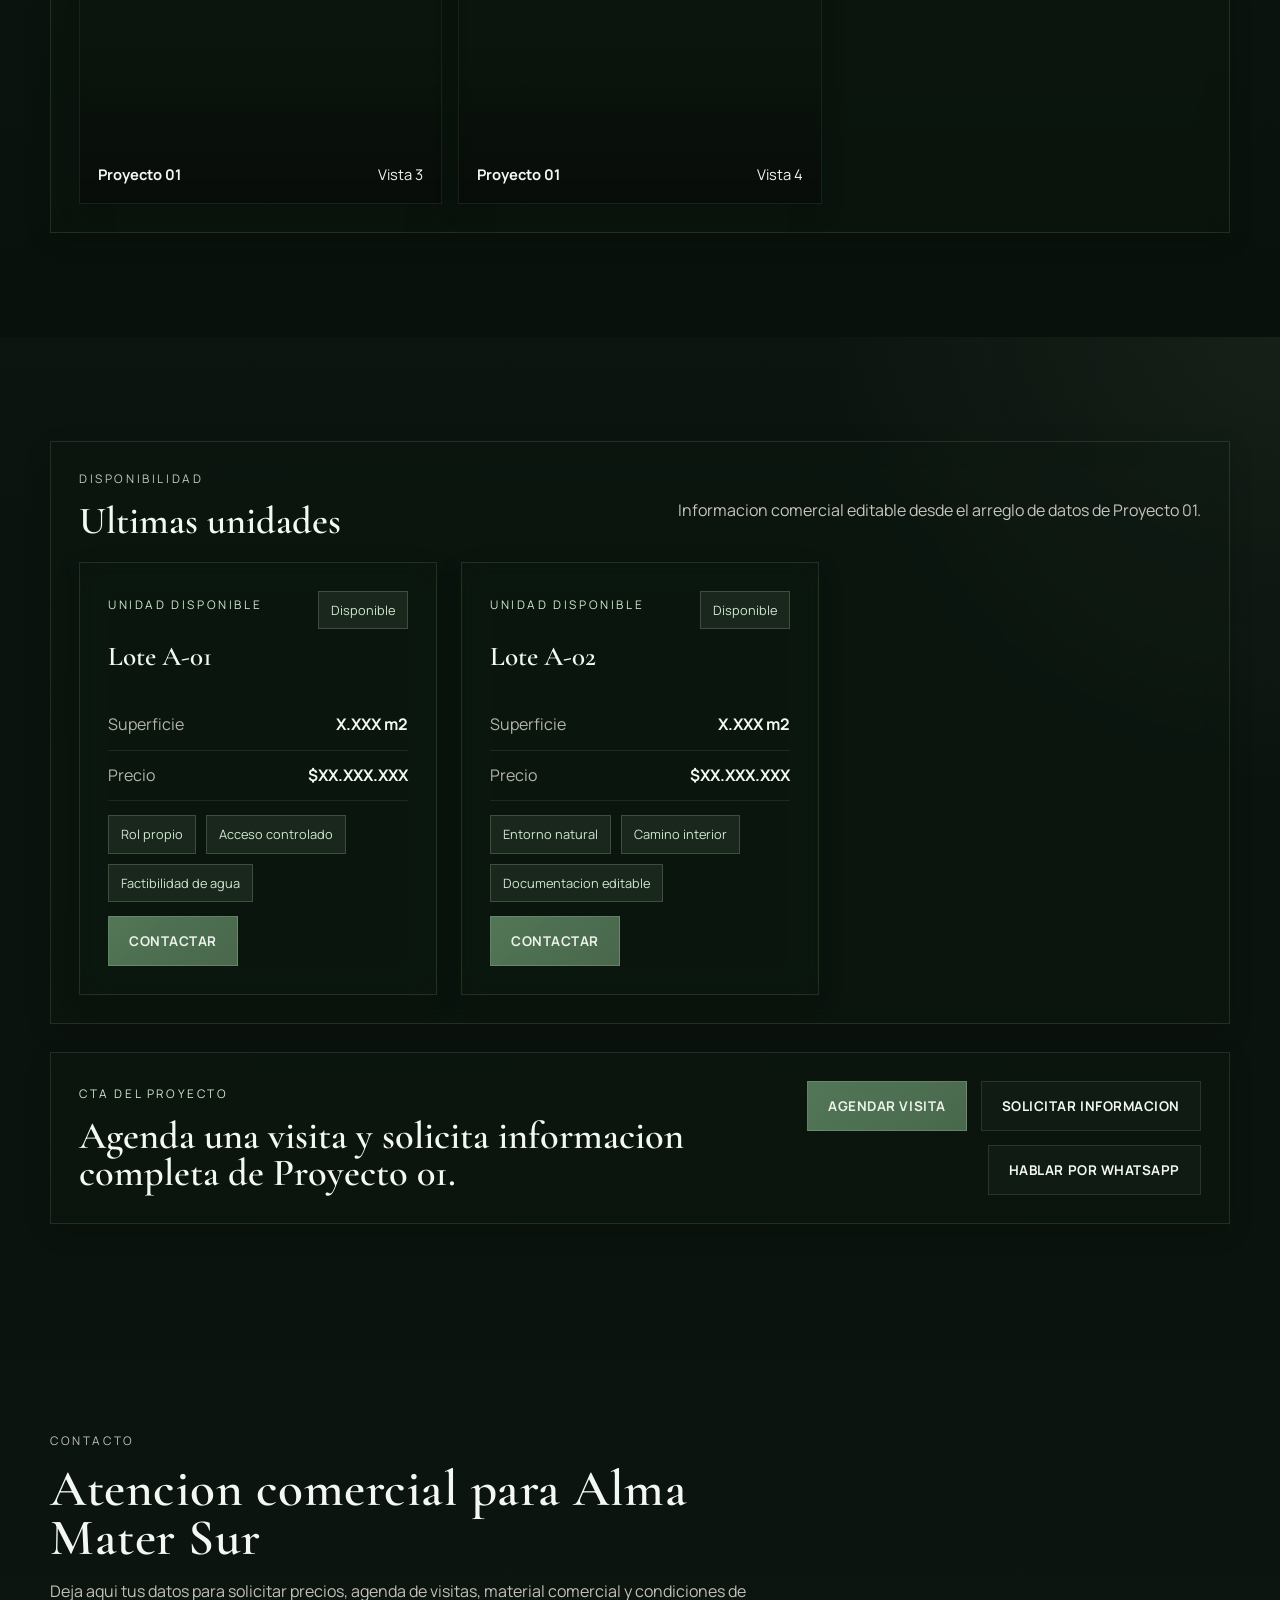
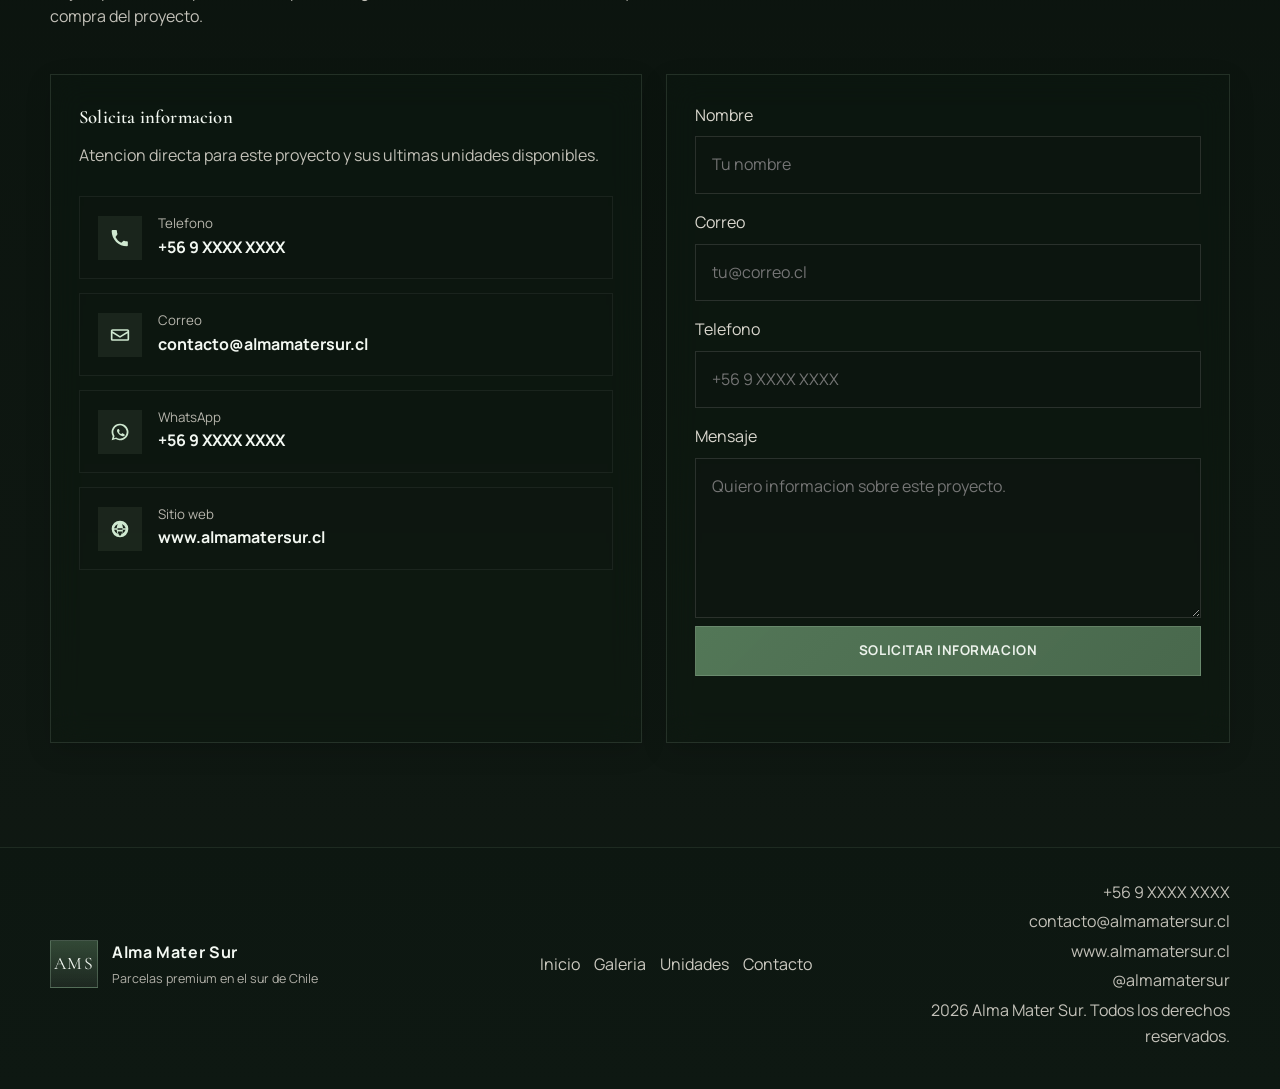
==== commit e531498b: "Fix brand spelling to Alma Mater Sur" ====
--- a/proyecto-1.html
+++ b/proyecto-1.html
@@ -3,8 +3,8 @@
 <head>
   <meta charset="UTF-8" />
   <meta name="viewport" content="width=device-width, initial-scale=1.0" />
-  <title>Proyecto 01 | Alma Matter Sur</title>
-  <meta name="description" content="Proyecto de parcelas de Alma Matter Sur." />
+    <title>Proyecto 01 | Alma Mater Sur</title>
+    <meta name="description" content="Proyecto de parcelas de Alma Mater Sur." />
   <meta name="theme-color" content="#111111" />
   <link rel="preconnect" href="https://fonts.googleapis.com" />
   <link rel="preconnect" href="https://fonts.gstatic.com" crossorigin />
@@ -17,10 +17,10 @@
 <body data-project-id="proyecto-1">
   <header class="site-header" id="top">
     <div class="container nav-shell">
-      <a class="brand" href="index.html" aria-label="Ir al inicio de Alma Matter Sur">
+      <a class="brand" href="index.html" aria-label="Ir al inicio de Alma Mater Sur">
         <span class="brand-mark">AMS</span>
         <span class="brand-copy">
-          <strong id="brandName">Alma Matter Sur</strong>
+          <strong id="brandName">Alma Mater Sur</strong>
           <small id="brandTagline">Parcelas premium en el sur de Chile</small>
         </span>
       </a>
@@ -41,7 +41,7 @@
     <div class="container">
       <div class="section-head reveal">
         <p class="eyebrow">Contacto</p>
-        <h2>Atencion comercial para Alma Matter Sur</h2>
+            <h2>Atencion comercial para Alma Mater Sur</h2>
         <p>
           Deja aqui tus datos para solicitar precios, agenda de visitas, material comercial y condiciones
           de compra del proyecto.
@@ -82,7 +82,7 @@
       <div class="footer-brand">
         <span class="brand-mark">AMS</span>
         <div>
-          <strong id="footerBrandName">Alma Matter Sur</strong>
+          <strong id="footerBrandName">Alma Mater Sur</strong>
           <p id="footerBrandTagline">Parcelas premium en el sur de Chile</p>
         </div>
       </div>
--- a/css/styles.css
+++ b/css/styles.css
@@ -1,22 +1,22 @@
 @import url("https://fonts.googleapis.com/css2?family=Cormorant+Garamond:wght@500;600;700&family=Manrope:wght@400;500;600;700;800&display=swap");
 
 :root {
-  --bg: #111111;
-  --bg-soft: #171513;
-  --panel: rgba(16, 16, 16, 0.72);
-  --panel-strong: rgba(9, 9, 9, 0.82);
-  --line: rgba(220, 205, 176, 0.18);
-  --line-strong: rgba(220, 205, 176, 0.34);
-  --text: #f6f1e8;
-  --muted: #c7bca9;
-  --accent: #d4b27a;
-  --accent-soft: #b19160;
+  --bg: #08100b;
+  --bg-soft: #0f1812;
+  --panel: rgba(15, 27, 19, 0.26);
+  --panel-strong: rgba(9, 17, 12, 0.34);
+  --line: rgba(201, 232, 205, 0.12);
+  --line-strong: rgba(173, 209, 178, 0.22);
+  --text: #f3f8f2;
+  --muted: #b9cdbb;
+  --accent: #cfe8d0;
+  --accent-soft: #8fb392;
   --hero-image: url("https://images.unsplash.com/photo-1506744038136-46273834b3fb?auto=format&fit=crop&w=1800&q=80");
-  --shadow-lg: 0 30px 90px rgba(0, 0, 0, 0.45);
-  --shadow-md: 0 18px 50px rgba(0, 0, 0, 0.3);
-  --radius-lg: 28px;
-  --radius-md: 18px;
-  --radius-sm: 12px;
+  --shadow-lg: 0 16px 42px rgba(0, 0, 0, 0.2);
+  --shadow-md: 0 8px 24px rgba(0, 0, 0, 0.14);
+  --radius-lg: 0;
+  --radius-md: 0;
+  --radius-sm: 0;
 }
 
 *,
@@ -33,8 +33,8 @@
   margin: 0;
   font-family: "Manrope", sans-serif;
   background:
-    radial-gradient(circle at top, rgba(212, 178, 122, 0.08), transparent 35%),
-    linear-gradient(180deg, #141210 0%, #0f0f0f 50%, #141210 100%);
+    radial-gradient(circle at top, rgba(143, 179, 146, 0.12), transparent 35%),
+    linear-gradient(180deg, #0f1812 0%, #08100b 50%, #101913 100%);
   color: var(--text);
   line-height: 1.6;
 }
@@ -78,7 +78,7 @@
 .section-dark {
   background:
     linear-gradient(180deg, rgba(255, 255, 255, 0.02), transparent 28%),
-    linear-gradient(180deg, rgba(10, 10, 10, 0.75), rgba(10, 10, 10, 0.92));
+    linear-gradient(180deg, rgba(8, 16, 11, 0.18), rgba(8, 16, 11, 0.32));
 }
 
 .section-head {
@@ -125,15 +125,15 @@
   top: 0;
   z-index: 50;
   backdrop-filter: blur(18px);
-  background: rgba(13, 13, 13, 0.56);
+  background: rgba(10, 18, 12, 0.14);
   border-bottom: 1px solid transparent;
   transition: background 0.25s ease, border-color 0.25s ease, box-shadow 0.25s ease;
 }
 
 .site-header.scrolled {
-  background: rgba(10, 10, 10, 0.88);
-  border-color: rgba(212, 178, 122, 0.16);
-  box-shadow: 0 10px 32px rgba(0, 0, 0, 0.2);
+  background: rgba(10, 18, 12, 0.24);
+  border-color: rgba(173, 209, 178, 0.12);
+  box-shadow: 0 8px 22px rgba(0, 0, 0, 0.12);
 }
 
 .nav-shell {
@@ -154,11 +154,11 @@
 .brand-mark {
   width: 48px;
   height: 48px;
-  border-radius: 50%;
+  border-radius: 0;
   display: grid;
   place-items: center;
-  border: 1px solid rgba(212, 178, 122, 0.28);
-  background: linear-gradient(180deg, rgba(212, 178, 122, 0.2), rgba(255, 255, 255, 0.04));
+  border: 1px solid rgba(173, 209, 178, 0.28);
+  background: linear-gradient(180deg, rgba(79, 111, 82, 0.56), rgba(207, 232, 208, 0.08));
   color: var(--text);
   font-family: "Cormorant Garamond", serif;
   font-size: 1.1rem;
@@ -193,8 +193,9 @@
 
 .main-nav a {
   padding: 10px 14px;
-  border-radius: 999px;
-  transition: background 0.25s ease, color 0.25s ease;
+  border-radius: 0;
+  transition: background 0.25s ease, color 0.25s ease, border-color 0.25s ease;
+  border: 1px solid transparent;
 }
 
 .main-nav a:hover,
@@ -206,16 +207,17 @@
 
 .main-nav a:hover,
 .main-nav a:focus-visible {
-  background: rgba(255, 255, 255, 0.06);
+  background: rgba(255, 255, 255, 0.03);
+  border-color: rgba(173, 209, 178, 0.14);
 }
 
 .menu-toggle {
   display: none;
   min-width: 78px;
   padding: 12px 16px;
-  border-radius: 999px;
+  border-radius: 0;
   color: var(--text);
-  border: 1px solid rgba(212, 178, 122, 0.22);
+  border: 1px solid rgba(173, 209, 178, 0.22);
   background: rgba(255, 255, 255, 0.04);
   cursor: pointer;
 }
@@ -237,15 +239,15 @@
 
 .hero-media {
   background:
-    linear-gradient(135deg, rgba(7, 7, 7, 0.36), rgba(7, 7, 7, 0.22)),
+    linear-gradient(135deg, rgba(7, 7, 7, 0.24), rgba(7, 7, 7, 0.14)),
     var(--hero-image) center center / cover no-repeat;
   transform: scale(1.02);
 }
 
 .hero-overlay {
   background:
-    linear-gradient(180deg, rgba(6, 6, 6, 0.36) 0%, rgba(6, 6, 6, 0.72) 100%),
-    radial-gradient(circle at 20% 20%, rgba(212, 178, 122, 0.18), transparent 36%);
+    linear-gradient(180deg, rgba(6, 10, 7, 0.08) 0%, rgba(6, 10, 7, 0.24) 100%),
+    radial-gradient(circle at 20% 20%, rgba(143, 179, 146, 0.14), transparent 38%);
 }
 
 .hero-shell {
@@ -258,6 +260,12 @@
   align-items: center;
   gap: 22px;
   padding: 112px 0 40px;
+}
+
+.hero:not(.project-detail-hero) .hero-shell {
+  justify-content: flex-start;
+  gap: 18px;
+  padding: 84px 0 32px;
 }
 
 .hero-copy {
@@ -323,43 +331,67 @@
 .hero-project-card {
   display: flex;
   flex-direction: column;
-  align-items: center;
-  text-align: center;
+  align-items: stretch;
+  text-align: left;
   min-width: 0;
   min-height: 100%;
-  padding: 30px 24px 24px;
-  border-radius: 20px;
-  background: rgba(0, 0, 0, 0.45);
+  padding: 0 0 24px;
+  border-radius: 0;
+  background: linear-gradient(180deg, rgba(10, 18, 12, 0.16), rgba(10, 18, 12, 0.24));
   box-shadow: var(--shadow-md);
-  backdrop-filter: blur(8px);
-  border: 1px solid rgba(255, 255, 255, 0.08);
+  backdrop-filter: blur(10px);
+  border: 1px solid rgba(255, 255, 255, 0.06);
   color: var(--text);
   transition: transform 0.3s ease, border-color 0.3s ease, background 0.3s ease, box-shadow 0.3s ease;
 }
 
+.hero-project-visual {
+  width: 100%;
+  aspect-ratio: 5 / 4;
+  min-height: clamp(220px, 24vw, 310px);
+  margin: 0 0 20px;
+  overflow: hidden;
+  border: 1px solid rgba(255, 255, 255, 0.06);
+  background: rgba(10, 18, 12, 0.1);
+}
+
+.hero-project-photo {
+  width: 100%;
+  height: 100%;
+  object-fit: cover;
+  transform: scale(1.01);
+}
+
 .hero-project-card:hover,
 .hero-project-card:focus-within {
-  transform: translateY(-4px);
-  border-color: rgba(212, 178, 122, 0.42);
-  background: rgba(0, 0, 0, 0.54);
-  box-shadow: 0 24px 60px rgba(0, 0, 0, 0.34);
-}
-
-.hero-project-card img,
+  transform: translateY(-2px);
+  border-color: rgba(173, 209, 178, 0.2);
+  background: linear-gradient(180deg, rgba(10, 18, 12, 0.18), rgba(10, 18, 12, 0.28));
+  box-shadow: 0 12px 28px rgba(0, 0, 0, 0.18);
+}
+
+.hero-project-card > img,
 .logo-placeholder {
   width: auto;
   height: 80px;
   margin: 0 auto 18px;
 }
 
+.hero-project-card strong,
+.hero-project-card span,
+.hero-project-line,
+.hero-card-btn {
+  padding-inline: 24px;
+}
+
 .logo-placeholder {
   min-width: 150px;
   padding: 0 14px;
-  border-radius: 999px;
+  border-radius: 0;
   display: grid;
   place-items: center;
-  background: linear-gradient(180deg, rgba(212, 178, 122, 0.18), rgba(255, 255, 255, 0.03));
-  border: 1px solid rgba(212, 178, 122, 0.22);
+  background: linear-gradient(180deg, rgba(79, 111, 82, 0.32), rgba(207, 232, 208, 0.04));
+  border: 1px solid rgba(173, 209, 178, 0.16);
   font-family: "Cormorant Garamond", serif;
   font-size: 1.6rem;
   letter-spacing: 0.08em;
@@ -373,7 +405,7 @@
   font-family: "Cormorant Garamond", serif;
   font-size: 1.7rem;
   font-weight: 600;
-  line-height: 1;
+  line-height: 1.02;
 }
 
 .hero-project-card span,
@@ -392,14 +424,39 @@
 }
 
 .hero-card-btn {
-  width: 100%;
   margin-top: auto;
+  display: inline-flex;
+  align-items: center;
+  justify-content: center;
+  align-self: center;
+  gap: 10px;
+  padding: 0;
+  color: var(--accent);
+  font-size: 0.86rem;
+  font-weight: 700;
+  letter-spacing: 0.1em;
+  text-transform: uppercase;
+  border-bottom: 1px solid rgba(207, 232, 208, 0.32);
+  transition: color 0.25s ease, border-color 0.25s ease, transform 0.25s ease;
+}
+
+.hero-card-btn::after {
+  content: "+";
+  font-size: 1rem;
+  line-height: 1;
+}
+
+.hero-card-btn:hover,
+.hero-card-btn:focus-visible {
+  color: #ecf2eb;
+  border-color: rgba(236, 242, 235, 0.68);
+  transform: translateX(2px);
 }
 
 .project-section {
   background:
-    radial-gradient(circle at top right, rgba(212, 178, 122, 0.08), transparent 28%),
-    linear-gradient(180deg, rgba(255, 255, 255, 0.02), rgba(13, 13, 13, 0.88));
+    radial-gradient(circle at top right, rgba(143, 179, 146, 0.07), transparent 28%),
+    linear-gradient(180deg, rgba(255, 255, 255, 0.015), rgba(10, 18, 12, 0.24));
 }
 
 .project-detail-hero .hero-shell {
@@ -417,22 +474,59 @@
   background: var(--panel);
   border: 1px solid var(--line);
   box-shadow: var(--shadow-md);
-  backdrop-filter: blur(16px);
+  backdrop-filter: blur(12px);
 }
 
 .project-detail-brand {
-  display: flex;
-  align-items: center;
-  gap: 24px;
-  margin-bottom: 18px;
+  display: grid;
+  grid-template-columns: minmax(280px, 360px) minmax(0, 1fr);
+  align-items: center;
+  gap: 28px;
+  margin-bottom: 24px;
+}
+
+.project-hero-visual {
+  margin: 0;
+  width: 100%;
+  aspect-ratio: 5 / 4;
+  min-height: 280px;
+  overflow: hidden;
+  border: 1px solid rgba(255, 255, 255, 0.06);
+  background: rgba(10, 18, 12, 0.12);
+}
+
+.project-hero-photo {
+  width: 100%;
+  height: 100%;
+  object-fit: cover;
+}
+
+.project-detail-copy {
+  max-width: 720px;
 }
 
 .project-detail-copy h1 {
   margin: 0;
   font-family: "Cormorant Garamond", serif;
   font-weight: 600;
-  font-size: clamp(3rem, 5vw, 5.1rem);
-  line-height: 0.92;
+  font-size: clamp(2.7rem, 4.5vw, 4.6rem);
+  line-height: 1.04;
+  letter-spacing: 0.018em;
+  text-wrap: balance;
+}
+
+.project-detail-copy .project-section-location {
+  margin-top: 12px;
+  font-size: 1.02rem;
+}
+
+.project-detail-copy .project-section-tagline {
+  margin-top: 18px;
+  font-size: 1.04rem;
+}
+
+.project-detail-card .project-section-description {
+  max-width: 760px;
 }
 
 .project-detail-actions {
@@ -453,7 +547,7 @@
   background: var(--panel);
   border: 1px solid var(--line);
   box-shadow: var(--shadow-md);
-  backdrop-filter: blur(16px);
+  backdrop-filter: blur(12px);
   border-radius: var(--radius-lg);
 }
 
@@ -566,28 +660,32 @@
   align-items: center;
   justify-content: center;
   gap: 8px;
-  min-height: 52px;
-  padding: 0 22px;
-  border-radius: 999px;
+  min-height: 50px;
+  padding: 0 20px;
+  border-radius: 0;
   font-weight: 700;
+  letter-spacing: 0.04em;
+  text-transform: uppercase;
+  font-size: 0.84rem;
   cursor: pointer;
   transition: transform 0.25s ease, background 0.25s ease, border-color 0.25s ease, color 0.25s ease;
 }
 
 .btn:hover,
 .btn:focus-visible {
-  transform: translateY(-2px);
+  transform: translateY(-1px);
 }
 
 .btn-primary {
-  color: #111;
-  background: linear-gradient(135deg, #e2c594, #c59a61);
+  color: #ecf2eb;
+  background: linear-gradient(135deg, rgba(93, 132, 98, 0.88), rgba(79, 111, 82, 0.92));
+  border: 1px solid rgba(207, 232, 208, 0.18);
 }
 
 .btn-secondary {
   color: var(--text);
-  background: rgba(255, 255, 255, 0.04);
-  border: 1px solid rgba(255, 255, 255, 0.12);
+  background: rgba(79, 111, 82, 0.08);
+  border: 1px solid rgba(173, 209, 178, 0.14);
 }
 
 .btn-block {
@@ -645,9 +743,9 @@
   display: inline-flex;
   align-items: center;
   padding: 8px 12px;
-  border-radius: 999px;
-  border: 1px solid rgba(212, 178, 122, 0.24);
-  background: rgba(212, 178, 122, 0.08);
+  border-radius: 0;
+  border: 1px solid rgba(173, 209, 178, 0.24);
+  background: rgba(143, 179, 146, 0.1);
   color: var(--accent);
   font-size: 0.8rem;
 }
@@ -661,7 +759,7 @@
 
 .tab {
   padding: 13px 18px;
-  border-radius: 999px;
+  border-radius: 0;
   border: 1px solid rgba(255, 255, 255, 0.1);
   background: rgba(255, 255, 255, 0.04);
   color: rgba(246, 241, 232, 0.88);
@@ -672,8 +770,8 @@
 .tab.is-active,
 .tab:hover,
 .tab:focus-visible {
-  background: rgba(212, 178, 122, 0.14);
-  border-color: rgba(212, 178, 122, 0.34);
+  background: rgba(143, 179, 146, 0.16);
+  border-color: rgba(173, 209, 178, 0.34);
   color: var(--text);
 }
 
@@ -701,10 +799,10 @@
   position: relative;
   grid-column: span 4;
   min-height: 220px;
-  border-radius: 18px;
+  border-radius: 0;
   overflow: hidden;
   cursor: pointer;
-  border: 1px solid rgba(255, 255, 255, 0.08);
+  border: 1px solid rgba(255, 255, 255, 0.06);
   box-shadow: var(--shadow-md);
   transform: translateY(0);
   transition: transform 0.3s ease, border-color 0.3s ease;
@@ -721,8 +819,8 @@
 
 .gallery-item:hover,
 .gallery-item:focus-visible {
-  transform: translateY(-4px);
-  border-color: rgba(212, 178, 122, 0.32);
+  transform: translateY(-2px);
+  border-color: rgba(173, 209, 178, 0.18);
 }
 
 .gallery-item img {
@@ -735,7 +833,7 @@
   content: "";
   position: absolute;
   inset: 0;
-  background: linear-gradient(180deg, transparent 35%, rgba(6, 6, 6, 0.78) 100%);
+  background: linear-gradient(180deg, transparent 38%, rgba(6, 6, 6, 0.56) 100%);
 }
 
 .gallery-item-label {
@@ -839,9 +937,9 @@
   align-items: center;
   gap: 16px;
   padding: 16px 18px;
-  border-radius: 16px;
-  background: rgba(255, 255, 255, 0.04);
-  border: 1px solid rgba(255, 255, 255, 0.08);
+  border-radius: 0;
+  background: rgba(10, 18, 12, 0.12);
+  border: 1px solid rgba(255, 255, 255, 0.06);
 }
 
 .contact-icon {
@@ -850,8 +948,8 @@
   flex: 0 0 44px;
   display: grid;
   place-items: center;
-  border-radius: 50%;
-  background: rgba(212, 178, 122, 0.12);
+  border-radius: 0;
+  background: rgba(143, 179, 146, 0.1);
   color: var(--accent);
 }
 
@@ -874,18 +972,18 @@
 .form-card textarea {
   width: 100%;
   border: 1px solid rgba(255, 255, 255, 0.12);
-  border-radius: 14px;
+  border-radius: 0;
   padding: 15px 16px;
   color: var(--text);
-  background: rgba(255, 255, 255, 0.04);
+  background: rgba(10, 18, 12, 0.1);
   outline: none;
   transition: border-color 0.25s ease, background 0.25s ease;
 }
 
 .form-card input:focus,
 .form-card textarea:focus {
-  border-color: rgba(212, 178, 122, 0.34);
-  background: rgba(255, 255, 255, 0.06);
+  border-color: rgba(173, 209, 178, 0.24);
+  background: rgba(79, 111, 82, 0.12);
 }
 
 .form-response {
@@ -896,8 +994,8 @@
 
 .site-footer {
   padding: 28px 0 36px;
-  border-top: 1px solid rgba(212, 178, 122, 0.16);
-  background: rgba(9, 9, 9, 0.9);
+  border-top: 1px solid rgba(173, 209, 178, 0.1);
+  background: rgba(10, 18, 12, 0.18);
 }
 
 .footer-shell {
@@ -934,10 +1032,10 @@
   display: inline-flex;
   align-items: center;
   justify-content: center;
-  border-radius: 999px;
-  background: linear-gradient(135deg, #2fb56f, #1e8a54);
+  border-radius: 0;
+  background: linear-gradient(135deg, rgba(93, 132, 98, 0.94), rgba(79, 111, 82, 0.94));
   color: #fff;
-  box-shadow: 0 18px 40px rgba(0, 0, 0, 0.28);
+  box-shadow: 0 10px 22px rgba(0, 0, 0, 0.16);
 }
 
 .lightbox {
@@ -948,7 +1046,7 @@
   place-items: center;
   gap: 18px;
   padding: 24px;
-  background: rgba(8, 8, 8, 0.92);
+  background: rgba(8, 8, 8, 0.84);
   opacity: 0;
   pointer-events: none;
   transition: opacity 0.25s ease;
@@ -968,7 +1066,7 @@
   width: 100%;
   max-height: 78svh;
   object-fit: cover;
-  border-radius: 22px;
+  border-radius: 0;
   border: 1px solid rgba(255, 255, 255, 0.1);
 }
 
@@ -982,10 +1080,10 @@
 .lightbox-nav {
   position: absolute;
   padding: 14px 18px;
-  border-radius: 999px;
-  background: rgba(255, 255, 255, 0.08);
+  border-radius: 0;
+  background: rgba(255, 255, 255, 0.04);
   color: var(--text);
-  border: 1px solid rgba(255, 255, 255, 0.12);
+  border: 1px solid rgba(255, 255, 255, 0.08);
   cursor: pointer;
 }
 
@@ -1081,9 +1179,9 @@
     flex-direction: column;
     align-items: stretch;
     padding: 14px;
-    border-radius: 22px;
-    background: rgba(10, 10, 10, 0.96);
-    border: 1px solid rgba(212, 178, 122, 0.14);
+    border-radius: 0;
+    background: rgba(10, 18, 12, 0.26);
+    border: 1px solid rgba(173, 209, 178, 0.1);
     box-shadow: var(--shadow-lg);
   }
 
@@ -1105,10 +1203,14 @@
   }
 
   .project-section-brand,
-  .project-detail-brand,
   .project-block-head,
   .project-cta {
     flex-direction: column;
+    align-items: start;
+  }
+
+  .project-detail-brand {
+    grid-template-columns: 1fr;
     align-items: start;
   }
 
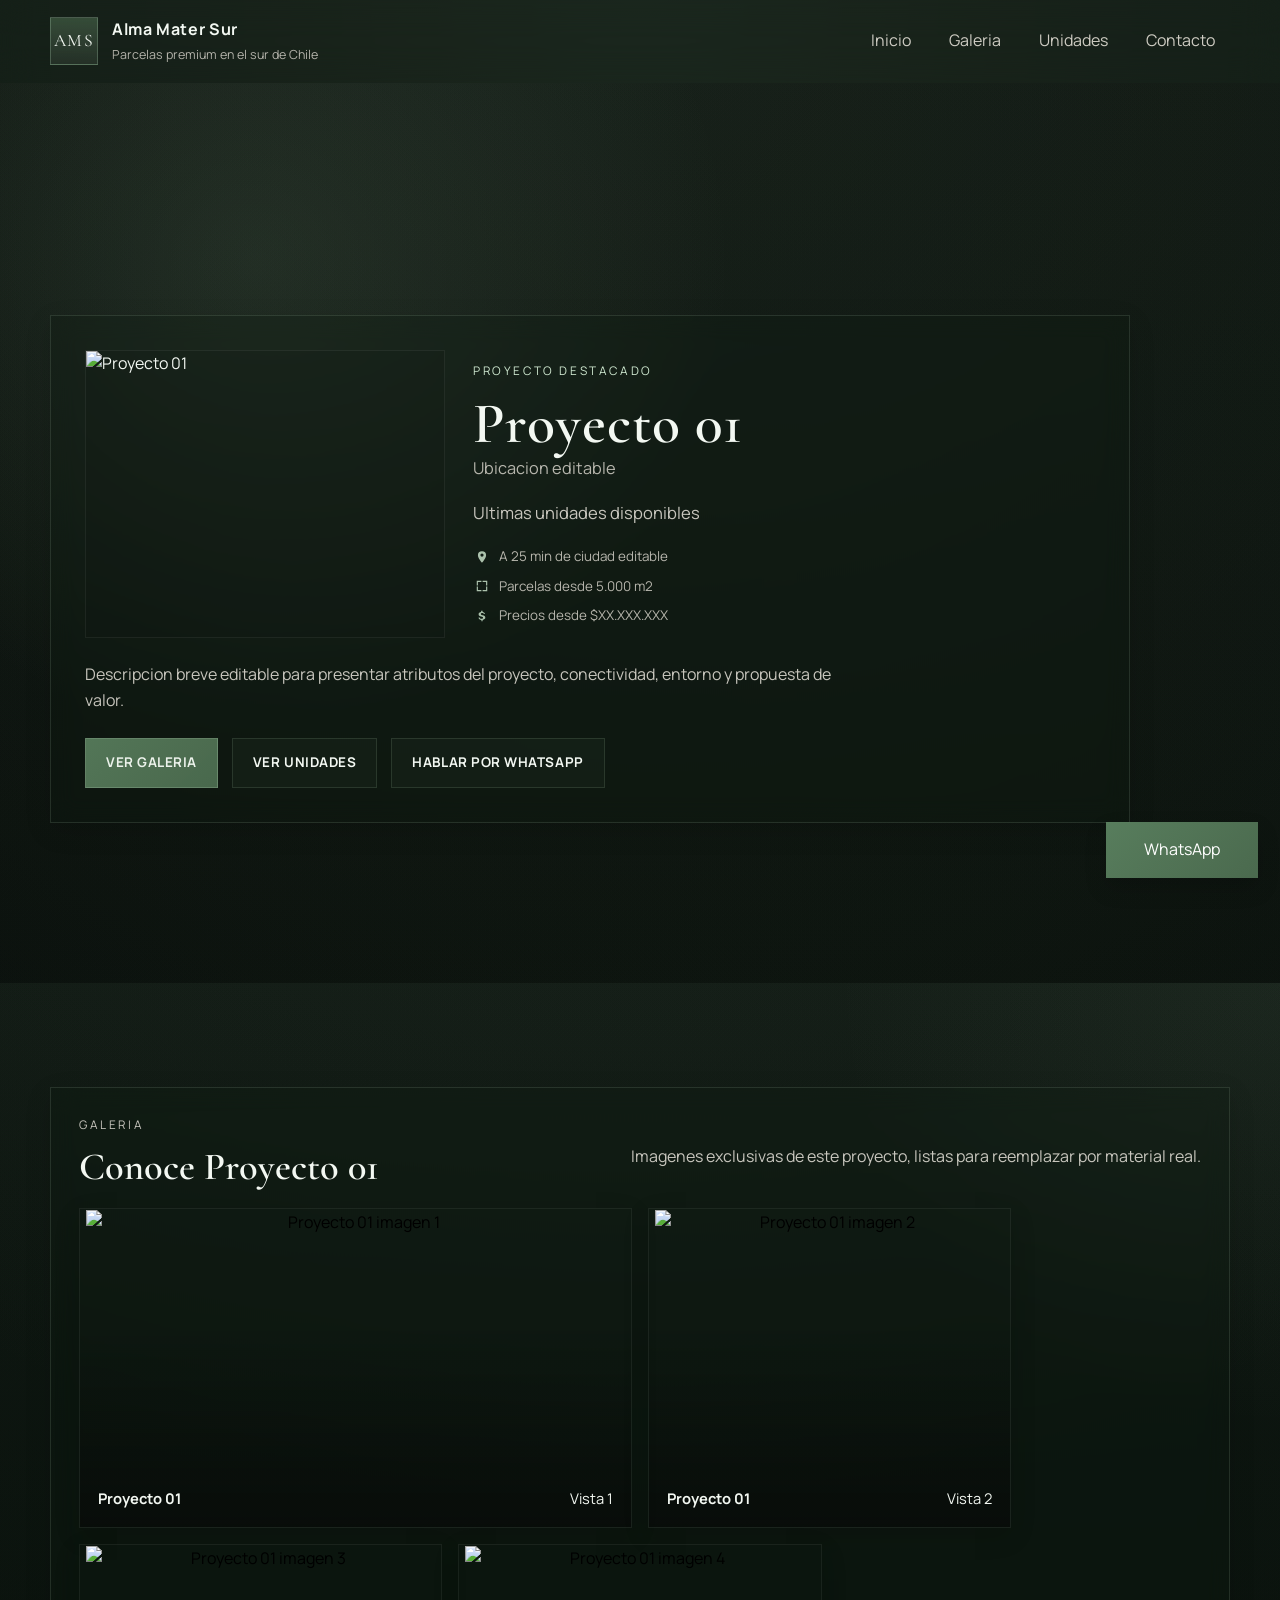
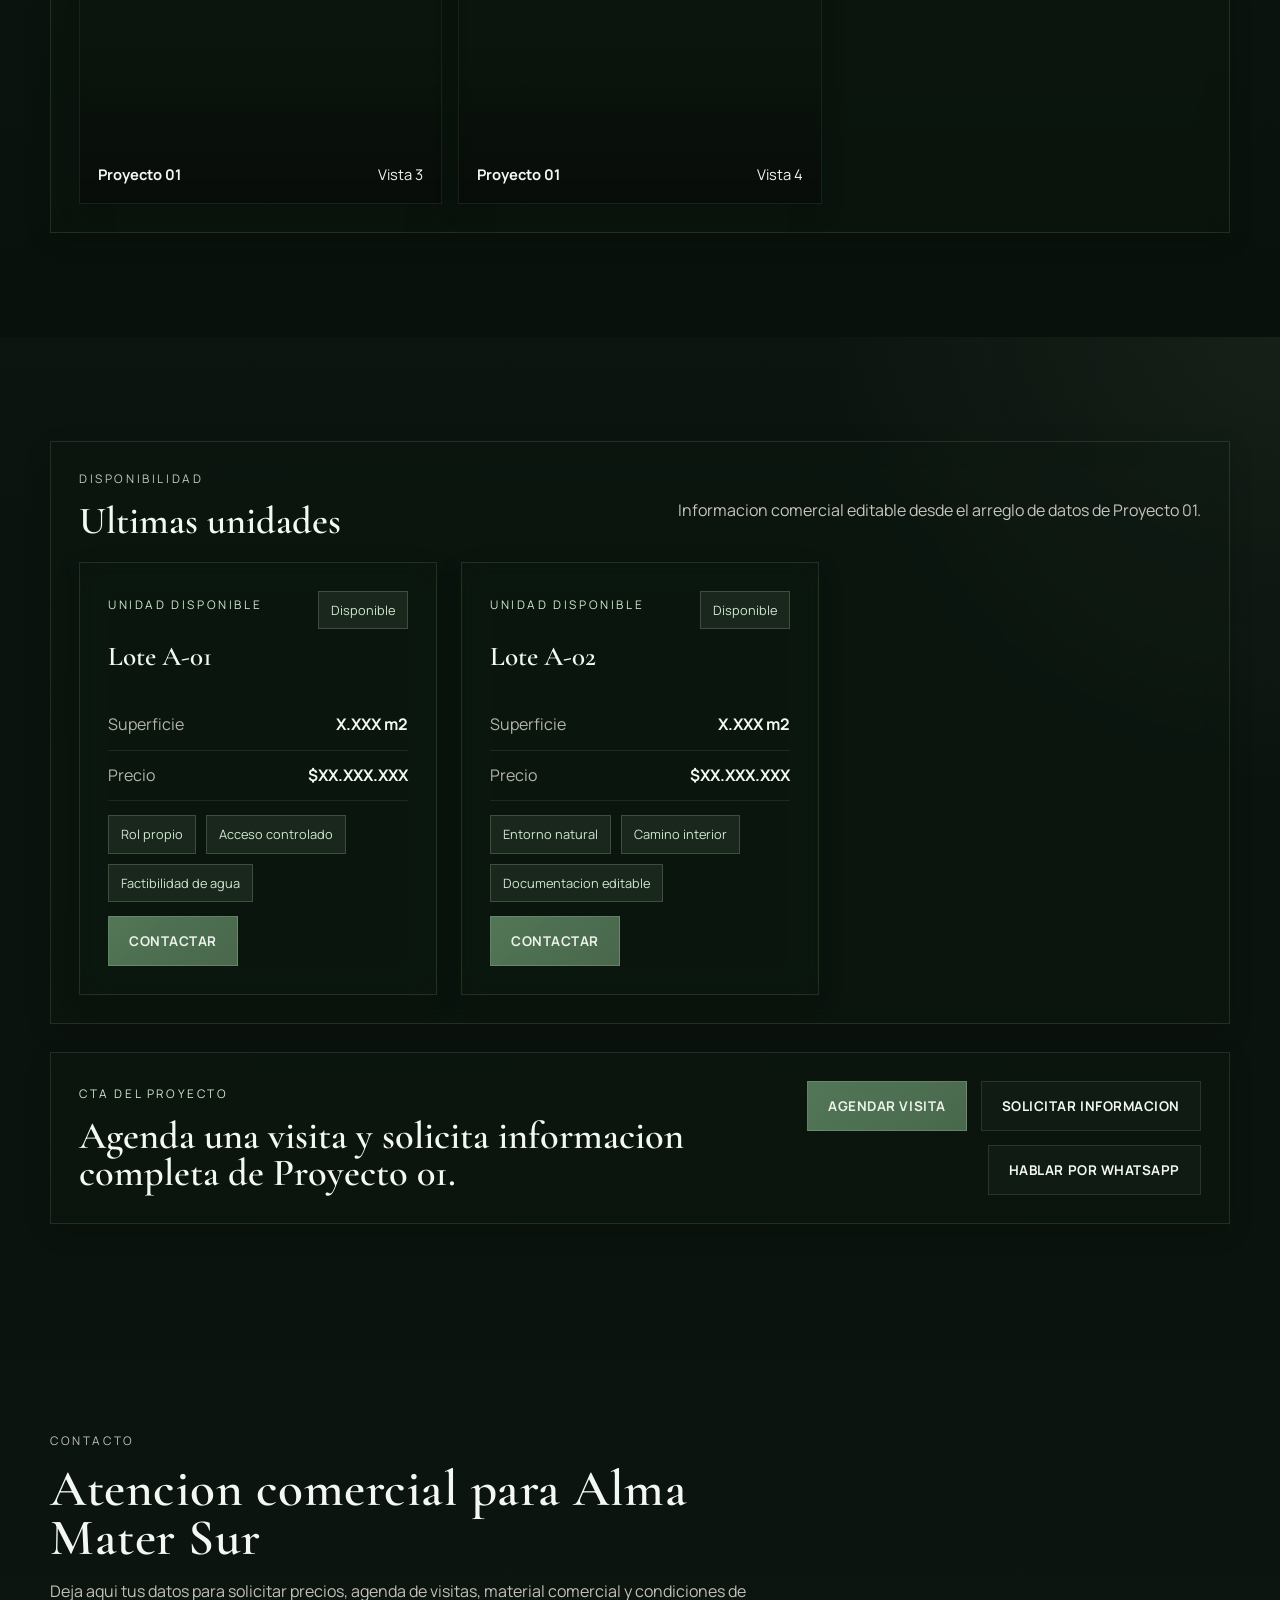
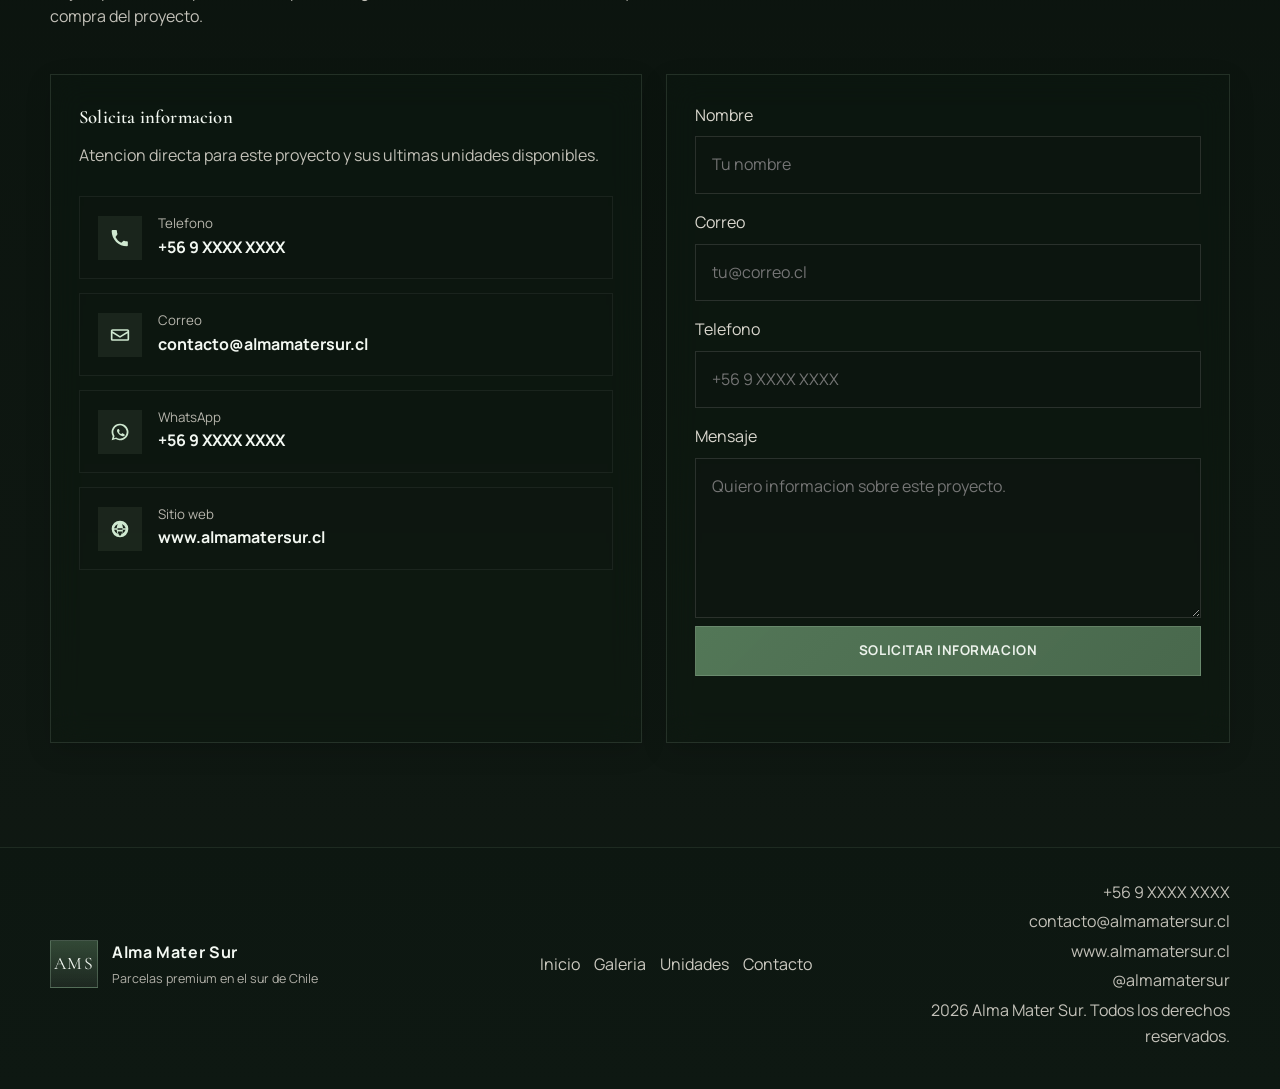
==== commit 23ffa658: "Polish landing for conversion and performance" ====
--- a/proyecto-1.html
+++ b/proyecto-1.html
@@ -3,8 +3,13 @@
 <head>
   <meta charset="UTF-8" />
   <meta name="viewport" content="width=device-width, initial-scale=1.0" />
-    <title>Proyecto 01 | Alma Mater Sur</title>
-    <meta name="description" content="Proyecto de parcelas de Alma Mater Sur." />
+  <title>Proyecto 01 | Alma Mater Sur</title>
+  <meta name="description" content="Proyecto de parcelas premium de Alma Mater Sur en el sur de Chile. Ultimas unidades disponibles." />
+  <meta property="og:title" content="Proyecto 01 | Alma Mater Sur" />
+  <meta property="og:description" content="Proyecto de parcelas premium de Alma Mater Sur en el sur de Chile. Ultimas unidades disponibles." />
+  <meta property="og:image" content="https://images.unsplash.com/photo-1506744038136-46273834b3fb?auto=format&fit=crop&w=1600&q=80" />
+  <meta property="og:type" content="website" />
+  <meta name="twitter:card" content="summary_large_image" />
   <meta name="theme-color" content="#111111" />
   <link rel="preconnect" href="https://fonts.googleapis.com" />
   <link rel="preconnect" href="https://fonts.gstatic.com" crossorigin />
@@ -93,7 +98,7 @@
     </div>
   </footer>
 
-  <a class="whatsapp-float" id="whatsAppFloat" href="#contacto" target="_blank" rel="noreferrer">
+  <a class="whatsapp-float" id="whatsAppFloat" href="#contacto" target="_blank" rel="noreferrer" data-track="click_whatsapp" data-track-label="whatsapp_float">
     <span>WhatsApp</span>
   </a>
 
--- a/css/styles.css
+++ b/css/styles.css
@@ -250,6 +250,12 @@
     radial-gradient(circle at 20% 20%, rgba(143, 179, 146, 0.14), transparent 38%);
 }
 
+.hero:not(.project-detail-hero) .hero-overlay {
+  background:
+    linear-gradient(rgba(0, 0, 0, 0.75), rgba(0, 0, 0, 0.75)),
+    radial-gradient(circle at 20% 20%, rgba(143, 179, 146, 0.1), transparent 38%);
+}
+
 .hero-shell {
   position: relative;
   z-index: 1;
@@ -275,22 +281,30 @@
 }
 
 .hero-copy-compact {
+  max-width: 980px;
+}
+
+.hero-intro {
   max-width: 720px;
-}
-
-.hero-intro {
-  max-width: 540px;
   margin: 0 auto;
-  font-size: 1rem;
+  font-size: 1.08rem;
   color: rgba(246, 241, 232, 0.82);
 }
 
 .hero-copy h1 {
   max-width: 1120px;
-  margin: 0 auto 16px;
-  font-size: clamp(2.9rem, 5.3vw, 5rem);
-  line-height: 0.94;
+  margin: 0 auto 18px;
+  font-size: clamp(3.6rem, 6vw, 6.2rem);
+  line-height: 0.9;
   text-wrap: balance;
+}
+
+.hero-urgency {
+  margin: 18px 0 0;
+  font-size: 0.88rem;
+  letter-spacing: 0.1em;
+  text-transform: uppercase;
+  color: rgba(207, 232, 208, 0.88);
 }
 
 .hero-text {
@@ -418,9 +432,35 @@
 }
 
 .hero-project-line {
-  margin: 14px 0 22px;
+  margin: 16px 0 22px;
   color: rgba(246, 241, 232, 0.82);
   font-size: 0.95rem;
+}
+
+.hero-project-facts {
+  display: grid;
+  gap: 8px;
+  margin: 16px 0 0;
+  padding: 0 24px;
+  list-style: none;
+  color: rgba(246, 241, 232, 0.72);
+  font-size: 0.84rem;
+}
+
+.hero-project-facts li {
+  display: flex;
+  align-items: center;
+  gap: 8px;
+}
+
+.fact-icon {
+  width: 18px;
+  height: 18px;
+  flex: 0 0 18px;
+  display: inline-flex;
+  align-items: center;
+  justify-content: center;
+  color: rgba(207, 232, 208, 0.82);
 }
 
 .hero-card-btn {
@@ -523,6 +563,11 @@
 .project-detail-copy .project-section-tagline {
   margin-top: 18px;
   font-size: 1.04rem;
+}
+
+.project-quick-facts {
+  margin-top: 20px;
+  padding: 0;
 }
 
 .project-detail-card .project-section-description {
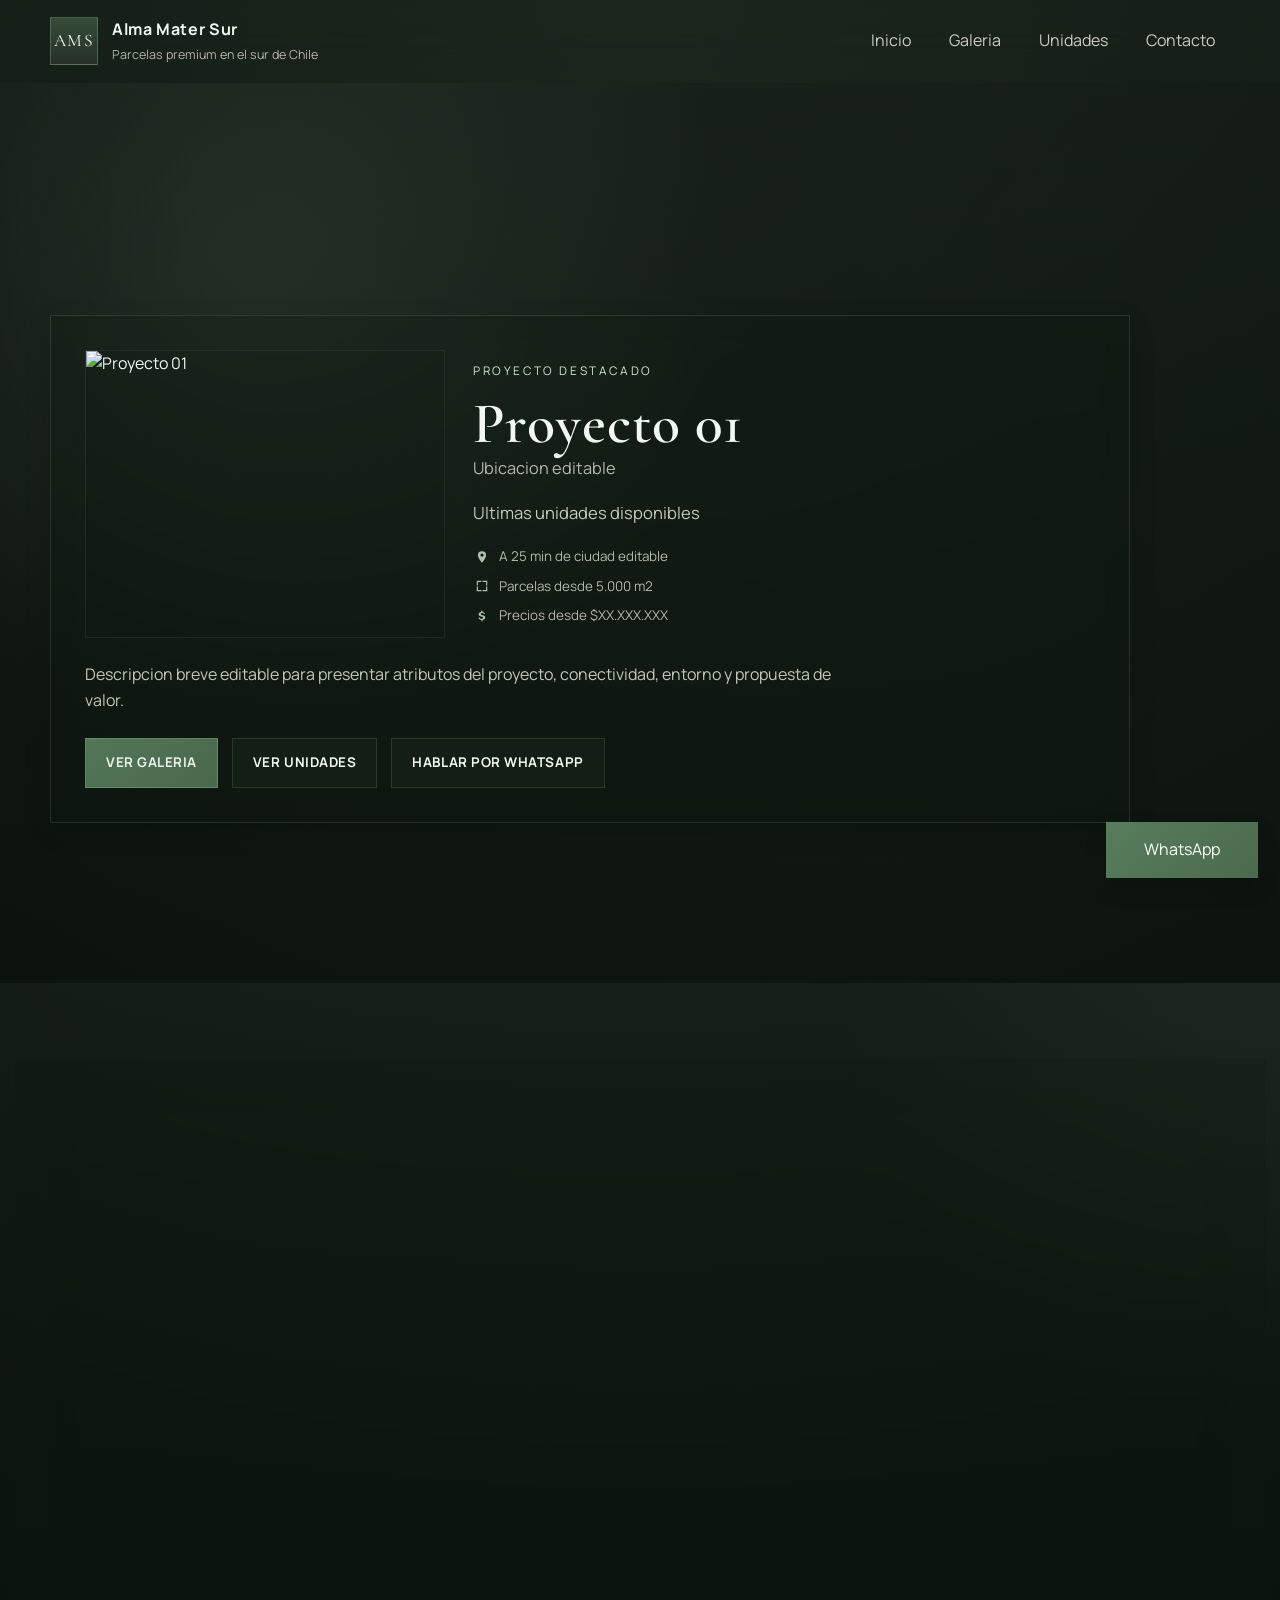
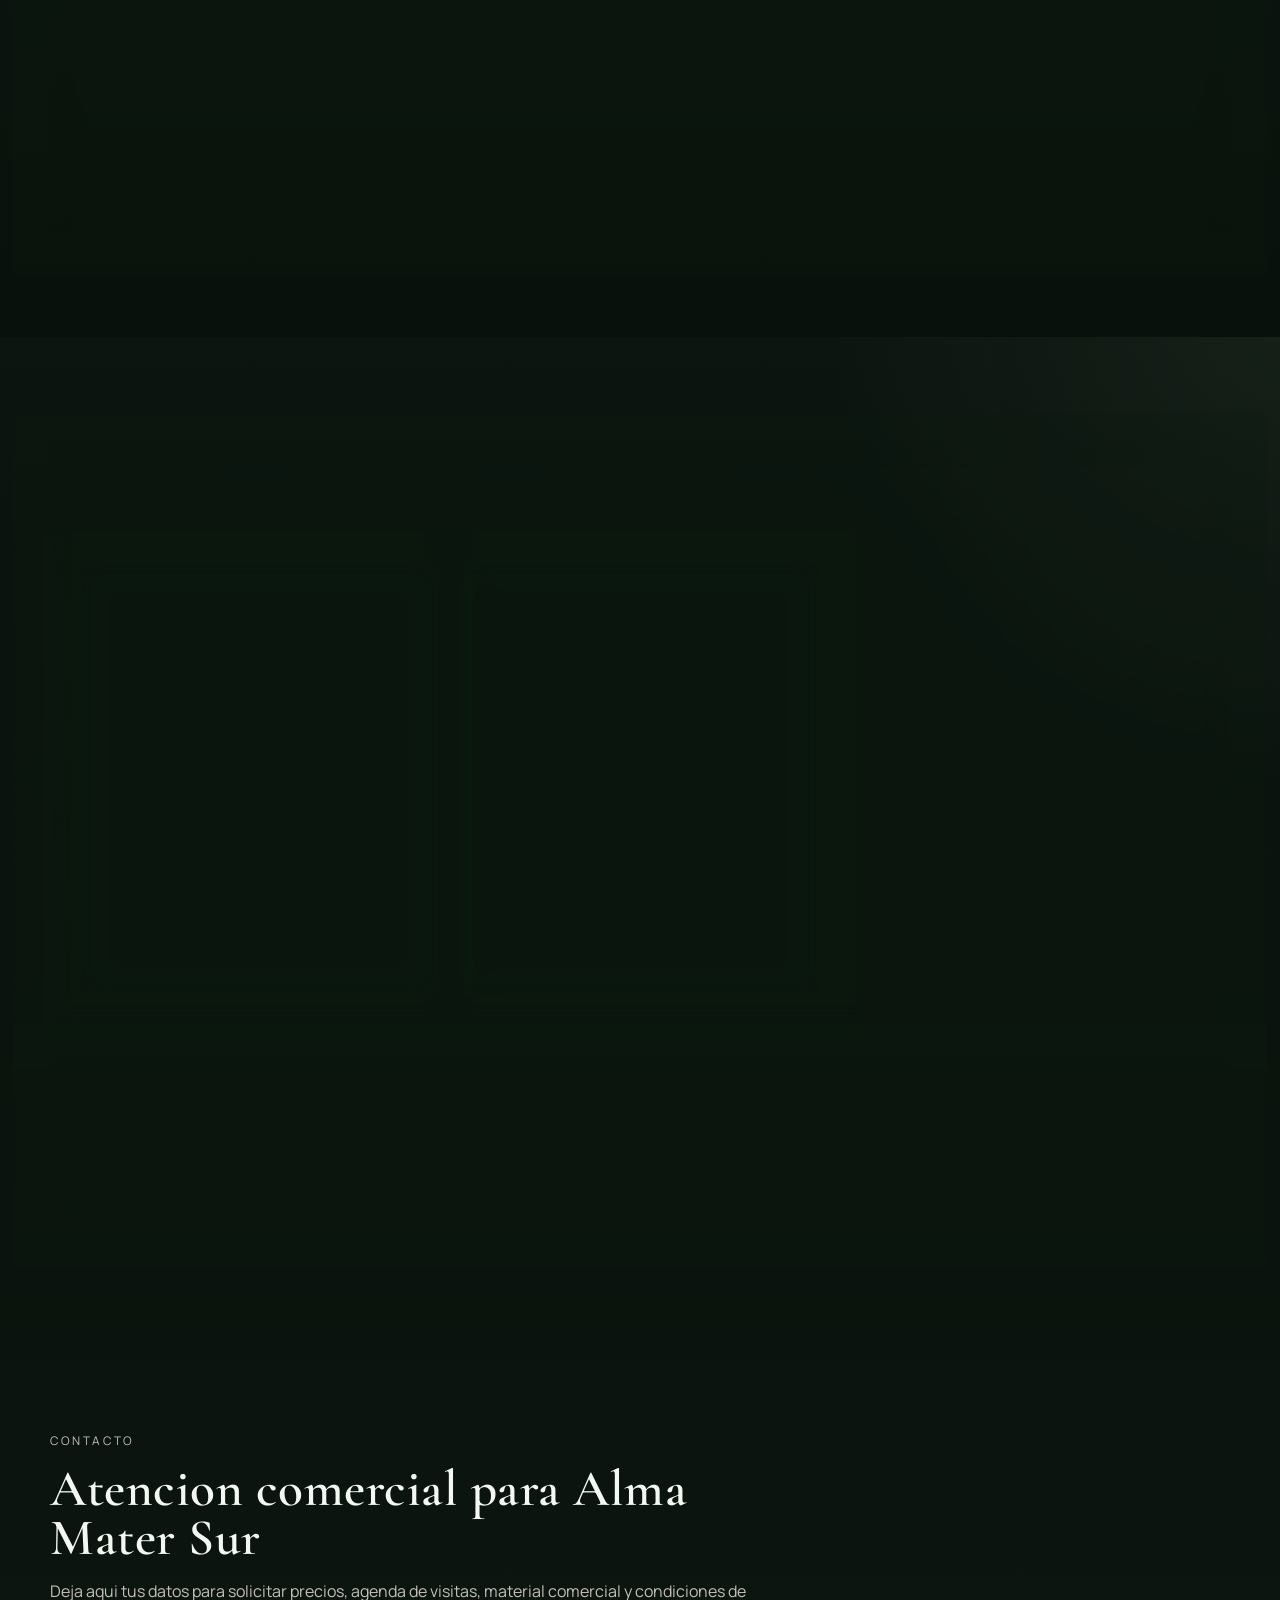
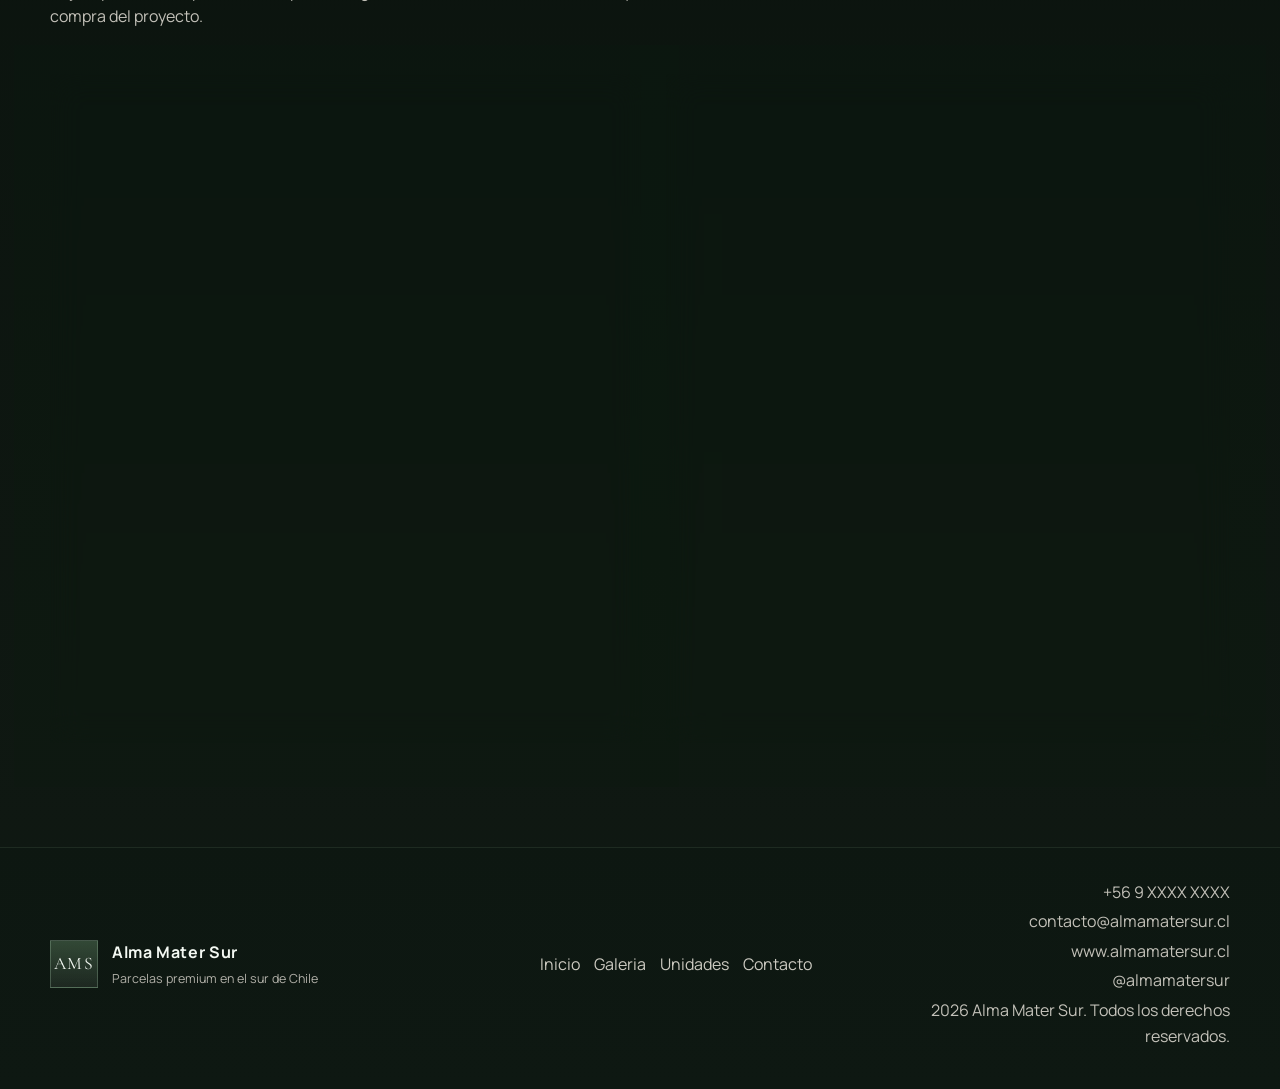
==== commit 44b669c0: "Use hamburger menu on mobile" ====
--- a/proyecto-1.html
+++ b/proyecto-1.html
@@ -32,8 +32,10 @@
 
       <nav class="main-nav" id="mainNav" aria-label="Navegacion principal"></nav>
 
-      <button class="menu-toggle" id="menuToggle" type="button" aria-expanded="false" aria-controls="mainNav">
-        Menu
+      <button class="menu-toggle" id="menuToggle" type="button" aria-expanded="false" aria-controls="mainNav" aria-label="Abrir menu">
+        <span></span>
+        <span></span>
+        <span></span>
       </button>
     </div>
   </header>
--- a/css/styles.css
+++ b/css/styles.css
@@ -39,9 +39,53 @@
   line-height: 1.6;
 }
 
+body.home-video-page {
+  background: var(--bg);
+}
+
 body.menu-open,
 body.lightbox-open {
   overflow: hidden;
+}
+
+body.home-video-page > *:not(.page-video-bg) {
+  position: relative;
+  z-index: 1;
+}
+
+.page-video-bg {
+  position: fixed;
+  inset: 0;
+  z-index: 0;
+  overflow: hidden;
+  background: var(--bg);
+  pointer-events: none;
+}
+
+.page-video-frame {
+  position: absolute;
+  inset: 0;
+}
+
+.page-video-frame iframe {
+  position: absolute;
+  top: 50%;
+  left: 50%;
+  width: 100vw;
+  height: 56.25vw;
+  min-width: 177.78vh;
+  min-height: 100vh;
+  transform: translate(-50%, -50%);
+  border: 0;
+  opacity: 1;
+}
+
+.page-video-overlay {
+  position: absolute;
+  inset: 0;
+  background:
+    linear-gradient(180deg, rgba(6, 10, 7, 0.42) 0%, rgba(6, 10, 7, 0.5) 100%),
+    radial-gradient(circle at 20% 20%, rgba(143, 179, 146, 0.06), transparent 38%);
 }
 
 img {
@@ -213,13 +257,37 @@
 
 .menu-toggle {
   display: none;
-  min-width: 78px;
-  padding: 12px 16px;
+  width: 52px;
+  height: 52px;
+  padding: 0;
   border-radius: 0;
   color: var(--text);
   border: 1px solid rgba(173, 209, 178, 0.22);
   background: rgba(255, 255, 255, 0.04);
   cursor: pointer;
+  flex-direction: column;
+  align-items: center;
+  justify-content: center;
+  gap: 5px;
+}
+
+.menu-toggle span {
+  width: 20px;
+  height: 1px;
+  background: currentColor;
+  transition: transform 0.25s ease, opacity 0.25s ease;
+}
+
+.menu-toggle[aria-expanded="true"] span:nth-child(1) {
+  transform: translateY(6px) rotate(45deg);
+}
+
+.menu-toggle[aria-expanded="true"] span:nth-child(2) {
+  opacity: 0;
+}
+
+.menu-toggle[aria-expanded="true"] span:nth-child(3) {
+  transform: translateY(-6px) rotate(-45deg);
 }
 
 .hero {
@@ -244,10 +312,18 @@
   transform: scale(1.02);
 }
 
+body.home-video-page .hero-media {
+  display: none;
+}
+
 .hero-overlay {
   background:
     linear-gradient(180deg, rgba(6, 10, 7, 0.08) 0%, rgba(6, 10, 7, 0.24) 100%),
     radial-gradient(circle at 20% 20%, rgba(143, 179, 146, 0.14), transparent 38%);
+}
+
+body.home-video-page .hero-overlay {
+  background: linear-gradient(180deg, rgba(6, 10, 7, 0.08) 0%, rgba(6, 10, 7, 0.16) 100%);
 }
 
 .hero:not(.project-detail-hero) .hero-overlay {
@@ -1211,8 +1287,6 @@
 @media (max-width: 800px) {
   .menu-toggle {
     display: inline-flex;
-    align-items: center;
-    justify-content: center;
   }
 
   .main-nav {
